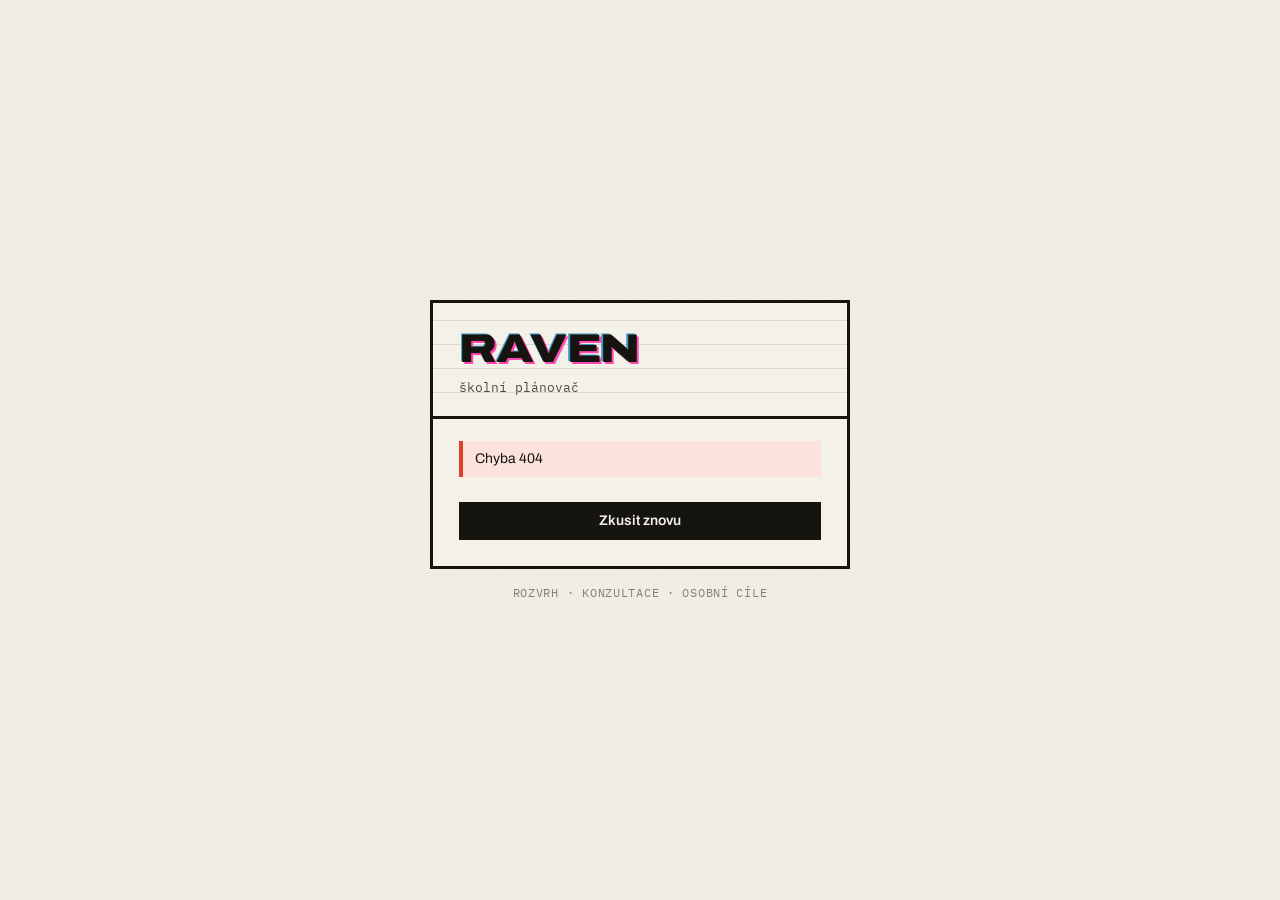
==== web/index.html @ 2ef6258e "Raven: školní plánovač (online i místní režim) Rozvrh s paralelními hodinami, výjezdové dny, volné d" ====
<!doctype html>
<html lang="cs">
<head>
<meta charset="utf-8">
<meta name="viewport" content="width=device-width, initial-scale=1">
<title>Raven</title>
<link rel="icon" href="data:image/svg+xml,%3Csvg xmlns='http://www.w3.org/2000/svg' viewBox='0 0 32 32'%3E%3Crect width='32' height='32' fill='%23F4F1E8'/%3E%3Crect x='4' y='6' width='11' height='20' fill='%23FF48B0'/%3E%3Crect x='17' y='6' width='11' height='9' fill='%23FFE800'/%3E%3Crect x='17' y='17' width='11' height='9' fill='%230078BF'/%3E%3Crect x='4' y='6' width='24' height='20' fill='none' stroke='%2316140F' stroke-width='2'/%3E%3C/svg%3E">
<link rel="stylesheet" href="fonts.css">
<link rel="stylesheet" href="styles.css">
</head>
<body>
<div id="app"><div class="loading">Načítám…</div></div>
<noscript>Raven potřebuje zapnutý JavaScript.</noscript>
<script type="module" src="js/app.js"></script>
</body>
</html>
---- web/fonts.css ----
@font-face{font-family:'Archivo';font-style:normal;font-display:swap;font-weight:100 900;font-stretch:62% 125%;src:url(fonts/archivo-latin-wdth-normal.woff2) format('woff2-variations');unicode-range:U+0000-00FF,U+0131,U+0152-0153,U+02BB-02BC,U+02C6,U+02DA,U+02DC,U+0304,U+0308,U+0329,U+2000-206F,U+20AC,U+2122,U+2191,U+2193,U+2212,U+2215,U+FEFF,U+FFFD}
@font-face{font-family:'Archivo';font-style:normal;font-display:swap;font-weight:100 900;font-stretch:62% 125%;src:url(fonts/archivo-latin-ext-wdth-normal.woff2) format('woff2-variations');unicode-range:U+0100-02BA,U+02BD-02C5,U+02C7-02CC,U+02CE-02D7,U+02DD-02FF,U+0304,U+0308,U+0329,U+1D00-1DBF,U+1E00-1E9F,U+1EF2-1EFF,U+2020,U+20A0-20AB,U+20AD-20C0,U+2113,U+2C60-2C7F,U+A720-A7FF}
@font-face{font-family:'Plex Mono';font-style:normal;font-display:swap;font-weight:400;src:url(fonts/ibm-plex-mono-latin-400-normal.woff2) format('woff2');unicode-range:U+0000-00FF,U+0131,U+0152-0153,U+02BB-02BC,U+02C6,U+02DA,U+02DC,U+0304,U+0308,U+0329,U+2000-206F,U+20AC,U+2122,U+2191,U+2193,U+2212,U+2215,U+FEFF,U+FFFD}
@font-face{font-family:'Plex Mono';font-style:normal;font-display:swap;font-weight:400;src:url(fonts/ibm-plex-mono-latin-ext-400-normal.woff2) format('woff2');unicode-range:U+0100-02BA,U+02BD-02C5,U+02C7-02CC,U+02CE-02D7,U+02DD-02FF,U+0304,U+0308,U+0329,U+1D00-1DBF,U+1E00-1E9F,U+1EF2-1EFF,U+2020,U+20A0-20AB,U+20AD-20C0,U+2113,U+2C60-2C7F,U+A720-A7FF}
@font-face{font-family:'Plex Mono';font-style:normal;font-display:swap;font-weight:600;src:url(fonts/ibm-plex-mono-latin-600-normal.woff2) format('woff2');unicode-range:U+0000-00FF,U+0131,U+0152-0153,U+02BB-02BC,U+02C6,U+02DA,U+02DC,U+0304,U+0308,U+0329,U+2000-206F,U+20AC,U+2122,U+2191,U+2193,U+2212,U+2215,U+FEFF,U+FFFD}
@font-face{font-family:'Plex Mono';font-style:normal;font-display:swap;font-weight:600;src:url(fonts/ibm-plex-mono-latin-ext-600-normal.woff2) format('woff2');unicode-range:U+0100-02BA,U+02BD-02C5,U+02C7-02CC,U+02CE-02D7,U+02DD-02FF,U+0304,U+0308,U+0329,U+1D00-1DBF,U+1E00-1E9F,U+1EF2-1EFF,U+2020,U+20A0-20AB,U+20AD-20C0,U+2113,U+2C60-2C7F,U+A720-A7FF}
---- web/styles.css ----
/* Raven — timetable print aesthetic: warm paper, black ink rules, risograph spot colours. */
:root {
  --paper: #F4F1E8;
  --paper-hi: #FBF9F3;
  --paper-2: #EBE7DB;
  --paper-3: #E0DBCC;
  --ink: #16140F;
  --ink-2: #4F4B42;
  --ink-3: #85806F;
  --rule-soft: #C9C3B1;
  --rule-faint: #DDD8C9;
  --red: #E0402A;
  --blue: #0078BF;
  --yellow: #FFE800;
  --pink: #FF48B0;
  --green: #00A95C;
  --font: 'Archivo', 'Arial Narrow', Arial, sans-serif;
  --mono: 'Plex Mono', ui-monospace, Consolas, monospace;
  color-scheme: light;
}

* { box-sizing: border-box; }
html { -webkit-text-size-adjust: 100%; }
body {
  margin: 0;
  background: var(--paper);
  color: var(--ink);
  font: 400 15px/1.45 var(--font);
  font-stretch: 100%;
  background-image: url("data:image/svg+xml,%3Csvg xmlns='http://www.w3.org/2000/svg' width='160' height='160'%3E%3Cfilter id='n'%3E%3CfeTurbulence type='fractalNoise' baseFrequency='.9' numOctaves='2' stitchTiles='stitch'/%3E%3CfeColorMatrix values='0 0 0 0 .09 0 0 0 0 .08 0 0 0 0 .06 0 0 0 .05 0'/%3E%3C/filter%3E%3Crect width='160' height='160' filter='url(%23n)'/%3E%3C/svg%3E");
}
a { color: inherit; text-decoration-thickness: 1.5px; text-underline-offset: 3px; }
a:hover { color: var(--blue); }
h1, h2, h3, h4 { margin: 0; font-weight: 700; }
p { margin: 0 0 .8em; }
code { font: 13px var(--mono); background: var(--paper-2); padding: 1px 5px; }
button { font: inherit; color: inherit; }
:focus-visible { outline: 3px solid var(--blue); outline-offset: 2px; }
::selection { background: var(--yellow); color: var(--ink); }

.mono { font-family: var(--mono); font-size: .92em; }
.muted { color: var(--ink-3); }
.small { font-size: 13px; }
.nowrap { white-space: nowrap; }
.right { text-align: right; }
.pad { padding: 10px 0; }
.pre { white-space: pre-wrap; }
.spacer { flex: 1; }
.overdue { color: var(--red); font-weight: 600; }
.bad { color: var(--red); }
.loading, .loading-inline { font: 13px var(--mono); color: var(--ink-3); padding: 40px 16px; text-align: center; }
.loading-inline { padding: 20px 0; text-align: left; }

/* ---------- wordmark (riso misregistration) ---------- */
.wordmark { display: inline-block; font-weight: 850; font-stretch: 125%; font-size: 40px; letter-spacing: -.02em; line-height: .9; text-transform: uppercase; position: relative; }
.wordmark span { position: relative; color: var(--ink); text-shadow: 2px 2px 0 var(--pink), -1.5px -1px 0 rgba(0, 120, 191, .75); }
.wordmark-s { font-size: 21px; }
.wordmark-s span { text-shadow: 1.5px 1.5px 0 var(--pink), -1px -.5px 0 rgba(0, 120, 191, .75); }

/* ---------- buttons ---------- */
.btn {
  display: inline-flex; align-items: center; justify-content: center; gap: 6px;
  font: 600 14px/1 var(--font); padding: 9px 14px; min-height: 38px;
  border: 2px solid var(--ink); background: transparent; color: var(--ink);
  border-radius: 0; cursor: pointer; text-decoration: none; white-space: nowrap;
}
.btn:hover { background: var(--ink); color: var(--paper); }
.btn:disabled { opacity: .45; cursor: default; }
.btn:disabled:hover { background: transparent; color: var(--ink); }
.btn-primary { background: var(--ink); color: var(--paper); }
.btn-primary:hover { background: var(--red); border-color: var(--red); color: #fff; }
.btn-primary:disabled:hover { background: var(--ink); color: var(--paper); border-color: var(--ink); }
.btn-danger { border-color: var(--red); color: var(--red); }
.btn-danger:hover { background: var(--red); color: #fff; }
.btn-ghost { border-color: transparent; }
.btn-ghost:hover { background: var(--paper-2); color: var(--ink); }
.btn-on { background: var(--yellow); }
.btn-sq { width: 38px; padding: 0; font-size: 18px; }
.btn-s { min-height: 30px; padding: 5px 9px; font-size: 13px; }
.btn-block { width: 100%; }

/* ---------- inputs ---------- */
input, select, textarea {
  font: 400 15px/1.3 var(--font); color: var(--ink);
  background: var(--paper-hi); border: 1.5px solid var(--ink); border-radius: 0;
  padding: 8px 10px; min-height: 38px; width: 100%;
}
textarea { resize: vertical; line-height: 1.45; }
input[type=checkbox], input[type=radio] { width: 18px; height: 18px; min-height: 0; accent-color: var(--ink); margin: 0; flex: none; }
input[type=date], input[type=time], .time-input { font-family: var(--mono); font-size: 14px; }
input:disabled, select:disabled { background: var(--paper-2); color: var(--ink-2); border-color: var(--rule-soft); }
input::placeholder, textarea::placeholder { color: var(--ink-3); }
select { appearance: none; padding-right: 30px; cursor: pointer;
  background-image: linear-gradient(45deg, transparent 50%, var(--ink) 50%), linear-gradient(135deg, var(--ink) 50%, transparent 50%);
  background-position: calc(100% - 15px) 52%, calc(100% - 10px) 52%; background-size: 5px 5px; background-repeat: no-repeat; }
input[type=file] { border-style: dashed; background: transparent; padding: 10px; }

.field { display: flex; flex-direction: column; gap: 5px; min-width: 0; }
.field-label { font: 600 11px/1.2 var(--mono); text-transform: uppercase; letter-spacing: .07em; color: var(--ink-2); }
.field-label em { font-style: normal; text-transform: none; letter-spacing: 0; color: var(--ink-3); font-weight: 400; margin-left: 4px; }
.field-hint { font-size: 12.5px; color: var(--ink-3); }
.field-end { justify-content: flex-end; }
.form-grid { display: grid; grid-template-columns: repeat(2, minmax(0, 1fr)); gap: 14px 16px; }
.form-grid-4 { grid-template-columns: repeat(4, minmax(0, 1fr)); }
.field-wide, .form-grid > .form-actions, .form-grid > .error-line, .form-grid > .conflicts { grid-column: 1 / -1; }
.form-actions { display: flex; gap: 8px; justify-content: flex-end; align-items: center; flex-wrap: wrap; margin-top: 4px; }
.check, .radio { display: flex; align-items: center; gap: 9px; cursor: pointer; font-size: 14.5px; padding: 3px 0; }
.radio-block { align-items: flex-start; padding: 8px 10px; border: 1.5px solid var(--rule-soft); margin-top: 4px; }
.radio-block input { margin-top: 2px; }
.radio-block:has(input:checked) { border-color: var(--ink); background: var(--paper-hi); }
.error-line { border-left: 4px solid var(--red); background: #FBE3DC; padding: 8px 12px; font-size: 14px; }
.warn-line { border-left: 4px solid var(--yellow); background: #FFF8B8; padding: 8px 12px; font-size: 14px; margin-bottom: 14px; }
.quick { display: flex; gap: 6px; flex-wrap: wrap; margin-top: 2px; }
.quick button { font: 12px var(--mono); background: var(--paper-2); border: 1px solid var(--rule-soft); padding: 3px 7px; cursor: pointer; }
.quick button:hover { border-color: var(--ink); }

.chips { display: flex; flex-wrap: wrap; gap: 6px; }
.chip { display: inline-flex; align-items: center; gap: 6px; font: 500 13.5px/1 var(--font); padding: 7px 10px; border: 1.5px solid var(--rule-soft); background: var(--paper-hi); cursor: pointer; }
.chip:hover { border-color: var(--ink); }
.chip.on { background: var(--ink); color: var(--paper); border-color: var(--ink); }
.swatch { display: inline-block; width: 11px; height: 11px; border: 1.5px solid var(--ink); vertical-align: -1px; flex: none; }
.ink-picker { display: flex; flex-wrap: wrap; gap: 6px; }
.ink-chip { width: 32px; height: 32px; border: 1.5px solid var(--ink); cursor: pointer; padding: 0; }
.ink-chip.on { outline: 3px solid var(--ink); outline-offset: 2px; }
.seg { display: inline-flex; border: 2px solid var(--ink); margin-bottom: 16px; }
.seg-b { padding: 8px 16px; background: transparent; border: 0; border-right: 2px solid var(--ink); cursor: pointer; font-weight: 600; }
.seg-b:last-child { border-right: 0; }
.seg-b.on { background: var(--ink); color: var(--paper); }

/* ---------- auth ---------- */
.auth { min-height: 100vh; display: flex; flex-direction: column; align-items: center; justify-content: center; padding: 24px 16px; }
.auth-card { width: 100%; max-width: 420px; border: 3px solid var(--ink); background: var(--paper); }
.auth-top { padding: 28px 26px 20px; border-bottom: 3px solid var(--ink);
  background: repeating-linear-gradient(0deg, transparent 0 23px, var(--rule-faint) 23px 24px); }
.auth-school { font: 13px var(--mono); margin-top: 10px; color: var(--ink-2); }
.auth-form { padding: 22px 26px 26px; display: flex; flex-direction: column; gap: 14px; }
.auth-lead { font-size: 14.5px; margin: 0; }
.auth-note { font-size: 12.5px; color: var(--ink-3); margin: 0; }
.auth-foot { font: 12px var(--mono); color: var(--ink-3); margin-top: 16px; letter-spacing: .06em; text-transform: uppercase; }

/* ---------- shell ---------- */
.top { position: sticky; top: 0; z-index: 30; display: flex; align-items: stretch; gap: 20px; padding: 0 20px; background: var(--paper); border-bottom: 3px solid var(--ink); }
.brand { display: flex; flex-direction: column; justify-content: center; padding: 10px 0; text-decoration: none; flex: none; }
.brand:hover { color: inherit; }
.brand-school { font: 11px var(--mono); color: var(--ink-3); margin-top: 3px; max-width: 220px; white-space: nowrap; overflow: hidden; text-overflow: ellipsis; }
.nav { display: flex; align-items: stretch; flex: 1; overflow-x: auto; scrollbar-width: none; }
.nav::-webkit-scrollbar { display: none; }
.nav-link { display: flex; align-items: center; padding: 0 14px; font-weight: 600; font-size: 15px; text-decoration: none; white-space: nowrap; border-left: 1.5px solid transparent; }
.nav-link:hover { color: var(--ink); background: var(--paper-2); }
.nav-link.on { background: var(--ink); color: var(--paper); }
.me { position: relative; display: flex; align-items: center; flex: none; }
.me-btn { display: flex; align-items: center; gap: 9px; background: none; border: 0; cursor: pointer; padding: 6px 0; }
.me-short { font: 600 12px var(--mono); border: 2px solid var(--ink); padding: 5px 6px; background: var(--yellow); }
.me-name { font-size: 14px; font-weight: 600; }
.me-menu { position: absolute; right: 0; top: 100%; margin-top: 3px; background: var(--paper); border: 2px solid var(--ink); min-width: 190px; z-index: 40; }
.me-menu button { display: block; width: 100%; text-align: left; background: none; border: 0; border-top: 1px solid var(--rule-soft); padding: 10px 14px; cursor: pointer; }
.me-menu button:hover { background: var(--paper-2); }
.me-role { font: 11px var(--mono); text-transform: uppercase; letter-spacing: .07em; padding: 9px 14px; color: var(--ink-3); }
.main { padding: 26px 20px 60px; max-width: 1480px; margin: 0 auto; }

/* ---------- page furniture ---------- */
.page-head { display: flex; align-items: flex-end; justify-content: space-between; gap: 16px; flex-wrap: wrap; padding-bottom: 14px; border-bottom: 2px solid var(--ink); margin-bottom: 20px; }
.page-title { font-weight: 850; font-stretch: 118%; font-size: clamp(30px, 4.4vw, 50px); line-height: .95; letter-spacing: -.02em; }
.page-sub, .kicker, .week-no { font: 13px var(--mono); color: var(--ink-2); margin-top: 6px; }
.kicker, .week-no { margin: 0 0 6px; text-transform: uppercase; letter-spacing: .06em; }
.week-no { display: inline-block; background: var(--yellow); color: var(--ink); padding: 2px 6px; border: 1.5px solid var(--ink); }
.page-actions { display: flex; gap: 8px; flex-wrap: wrap; }
.section { margin-bottom: 30px; }
.section-head { display: flex; align-items: baseline; justify-content: space-between; gap: 12px; flex-wrap: wrap; border-bottom: 1.5px solid var(--ink); padding-bottom: 6px; margin-bottom: 12px; }
.section-head h2 { font: 600 12.5px/1.3 var(--mono); text-transform: uppercase; letter-spacing: .08em; display: flex; align-items: center; gap: 8px; }
.section-aside { font-size: 13px; color: var(--ink-3); }
.section-aside a { font: 12.5px var(--mono); color: var(--ink); }
.section-warn .section-head { border-bottom-color: var(--red); }
.section-warn .section-head h2 { color: var(--red); }
.count { font-weight: 400; background: var(--paper-2); padding: 1px 6px; color: var(--ink-2); letter-spacing: 0; }
.subhead { font: 600 12px var(--mono); text-transform: uppercase; letter-spacing: .08em; margin: 22px 0 10px; color: var(--ink-2); }
.empty { border: 1.5px dashed var(--rule-soft); padding: 18px; color: var(--ink-3); font-size: 14px; }
.toolbar { display: flex; gap: 12px; align-items: flex-end; flex-wrap: wrap; margin-bottom: 18px; }
.toolbar-spacer { flex: 1; }
.filter { display: flex; flex-direction: column; gap: 4px; min-width: 170px; }
.filter-grow { flex: 1; min-width: 200px; }
.banner { border: 2px solid var(--ink); background: var(--yellow); padding: 10px 14px; margin-bottom: 20px; }
.callout { border-left: 4px solid var(--red); background: var(--paper-hi); padding: 9px 12px; font-size: 14px; margin-bottom: 12px; }
.callout a { margin-left: 6px; font-weight: 600; }
.prose { max-width: 680px; }
.tabs { display: flex; gap: 0; border-bottom: 2px solid var(--ink); margin-bottom: 22px; overflow-x: auto; }
.tab { padding: 9px 15px; font-weight: 600; text-decoration: none; white-space: nowrap; border: 2px solid transparent; border-bottom: 0; margin-bottom: -2px; }
.tab.on { border-color: var(--ink); background: var(--paper-hi); }
.tab:hover { color: var(--ink); background: var(--paper-2); }

/* ---------- tables ---------- */
.table-wrap { overflow-x: auto; }
.ledger { width: 100%; border-collapse: collapse; font-size: 14.5px; }
.ledger th { font: 600 11px var(--mono); text-transform: uppercase; letter-spacing: .07em; color: var(--ink-2); text-align: left; padding: 8px 10px; border-bottom: 2px solid var(--ink); white-space: nowrap; }
.ledger td { padding: 9px 10px; border-bottom: 1px solid var(--rule-soft); vertical-align: top; }
.ledger-click tbody tr { cursor: pointer; }
.ledger tbody tr:hover { background: var(--paper-2); }
.ledger tr.inactive td { color: var(--ink-3); }
.muted-table td { color: var(--ink-3); }

.stamp { display: inline-block; font: 600 10.5px/1 var(--mono); text-transform: uppercase; letter-spacing: .08em; padding: 4px 6px; border: 1.5px solid var(--ink); white-space: nowrap; }
.stamp-planned { background: var(--paper-hi); }
.stamp-done { background: var(--ink); color: var(--paper); }
.stamp-cancelled { color: var(--ink-3); border-color: var(--ink-3); text-decoration: line-through; }
.stamp-g-active { background: var(--yellow); }
.stamp-g-achieved { background: var(--green); color: #fff; border-color: var(--green); }
.stamp-g-partial { background: #FFB511; }
.stamp-g-not_achieved { color: var(--red); border-color: var(--red); }
.stamp-g-cancelled { color: var(--ink-3); border-color: var(--ink-3); text-decoration: line-through; }
.badge { font: 600 10px var(--mono); text-transform: uppercase; letter-spacing: .06em; padding: 2px 5px; vertical-align: 1px; }
.badge-conf { background: var(--red); color: #fff; }
.role { font: 600 11px var(--mono); text-transform: uppercase; letter-spacing: .06em; padding: 3px 7px; border: 1.5px solid var(--ink); white-space: nowrap; }
.role-coordinator { background: #5EC8E5; }
.role-admin { background: var(--ink); color: var(--paper); }
.role-legend { display: grid; grid-template-columns: repeat(3, 1fr); gap: 14px; margin-bottom: 20px; }
.role-legend p { font-size: 13px; color: var(--ink-2); margin: 8px 0 0; }
.act { font: 11px var(--mono); text-transform: uppercase; letter-spacing: .06em; }
.act-delete { color: var(--red); font-weight: 600; }
.act-restore { color: var(--green); font-weight: 600; }

/* ---------- dialogs ---------- */
.overlay { position: fixed; inset: 0; background: rgba(22, 20, 15, .52); z-index: 100; display: flex; align-items: flex-start; justify-content: center; padding: 6vh 16px 24px; overflow-y: auto; }
.dialog { width: 100%; max-width: 520px; background: var(--paper); border: 3px solid var(--ink); }
.dialog-wide { max-width: 760px; }
.dialog-head { display: flex; justify-content: space-between; align-items: flex-start; gap: 12px; padding: 14px 18px 12px; background: var(--ink); color: var(--paper); }
.dialog-head h2 { font-weight: 800; font-stretch: 112%; font-size: 23px; line-height: 1.1; }
.dialog-kicker { font: 12px var(--mono); color: #CFC9B6; margin-bottom: 4px; text-transform: lowercase; }
.dialog-x { background: none; border: 0; color: var(--paper); font-size: 28px; line-height: 1; cursor: pointer; padding: 0 2px; }
.dialog-x:hover { color: var(--yellow); }
.dialog-body { padding: 18px; }
.confirm-text { font-size: 15px; }
.detail { display: grid; grid-template-columns: 120px 1fr; gap: 8px 14px; margin: 0 0 14px; }
.detail dt { font: 600 11px/1.9 var(--mono); text-transform: uppercase; letter-spacing: .07em; color: var(--ink-2); }
.detail dd { margin: 0; }
.detail-ink { height: 10px; border: 1.5px solid var(--ink); margin-bottom: 14px; }
.conflicts { border: 2px solid var(--red); background: #FBE3DC; padding: 12px 14px; font-size: 14px; }
.conflicts ul { margin: 8px 0; padding-left: 18px; }
.repeat { flex-direction: row; align-items: center; flex-wrap: wrap; gap: 10px 16px; padding: 10px 12px; background: var(--paper-2); }
.repeat-until { display: flex; align-items: center; gap: 8px; flex-wrap: wrap; }
.repeat-until input { width: auto; }
.repeat-until em { font-size: 12.5px; color: var(--ink-3); }

.toasts { position: fixed; bottom: 18px; left: 50%; transform: translateX(-50%); z-index: 200; display: flex; flex-direction: column; gap: 8px; align-items: center; pointer-events: none; width: calc(100% - 32px); max-width: 520px; }
.toast { background: var(--ink); color: var(--paper); padding: 10px 16px; font-size: 14px; border-left: 6px solid var(--green); animation: rise .18s ease-out; }
.toast-err { border-left-color: var(--red); }
@keyframes rise { from { transform: translateY(8px); opacity: 0; } }

/* ---------- schedule ---------- */
.sched-head { align-items: flex-end; }
.sched-nav { display: flex; gap: 6px; align-items: center; flex-wrap: wrap; }
.date-jump { width: 150px; }
.grid {
  --time-w: 54px;
  display: grid; grid-template-columns: var(--time-w) repeat(5, minmax(0, 1fr));
  border: 2px solid var(--ink); background: var(--paper-hi); position: relative;
}
.grid.is-loading { opacity: .6; }
.grid-corner { border-bottom: 2px solid var(--ink); border-right: 1.5px solid var(--ink); background: var(--paper); position: sticky; top: var(--top-h, 59px); z-index: 6; }
.day-head { border-bottom: 2px solid var(--ink); border-right: 1.5px solid var(--ink); padding: 8px 10px; background: var(--paper); position: sticky; top: var(--top-h, 59px); z-index: 6; display: flex; flex-direction: column; gap: 5px; min-height: 64px; }
.day-head:last-of-type { border-right: 0; }
.day-head.is-today { background: var(--yellow); }
.day-name { display: flex; align-items: baseline; justify-content: space-between; gap: 6px; }
.day-name span { font-weight: 800; font-stretch: 112%; font-size: 17px; text-transform: capitalize; }
.day-name b { font: 600 13px var(--mono); }
.day-tags { display: flex; gap: 4px; flex-wrap: wrap; }
.tag { font: 600 10px/1 var(--mono); text-transform: uppercase; letter-spacing: .07em; padding: 4px 6px; border: 1.5px solid var(--ink); white-space: nowrap; }
.tag-trip { background: var(--ink); color: var(--paper); }
.tag-hol { background: var(--paper); white-space: normal; }
.day-note { text-align: left; font-size: 12.5px; background: #FFF8B8; border: 1px solid #D8CC4A; padding: 3px 6px; cursor: pointer; }
.day-note:disabled { cursor: default; color: var(--ink); }
.day-note.static { display: block; margin: 6px 0; }
.day-note-add { text-align: left; font: 11px var(--mono); color: var(--ink-3); background: none; border: 0; padding: 0; cursor: pointer; opacity: 0; transition: opacity .12s; }
.day-head:hover .day-note-add, .day-note-add:focus { opacity: 1; }
.times { position: relative; border-right: 1.5px solid var(--ink); background: var(--paper); }
.tm { position: absolute; right: 7px; transform: translateY(-50%); font: 10.5px var(--mono); color: var(--ink-3); }
.tm-h { color: var(--ink); font-weight: 600; font-size: 11.5px; }
.tm:first-child { transform: none; }
.day { position: relative; border-right: 1.5px solid var(--ink); cursor: copy; }
.day:last-child { border-right: 0; }
.day.is-trip { background: repeating-linear-gradient(90deg, transparent 0 7px, rgba(22, 20, 15, .025) 7px 8px); }
.day.is-hol { cursor: not-allowed; background: repeating-linear-gradient(-45deg, var(--paper-2) 0 8px, var(--paper-hi) 8px 16px); }
.line { position: absolute; left: 0; right: 0; border-top: 1px dashed var(--rule-faint); pointer-events: none; }
.line-h { border-top: 1px solid var(--rule-soft); }
.band { position: absolute; left: 0; right: 0; pointer-events: none; display: flex; align-items: center; padding-left: 6px; }
.band span { font: 600 9.5px var(--mono); text-transform: uppercase; letter-spacing: .1em; color: var(--ink-3); }
.band-circle { background: repeating-linear-gradient(-45deg, rgba(0, 120, 191, .09) 0 4px, transparent 4px 9px); border-top: 1px solid rgba(0, 120, 191, .35); border-bottom: 1px solid rgba(0, 120, 191, .35); }
.band-lunch { background: repeating-linear-gradient(-45deg, rgba(255, 108, 47, .1) 0 4px, transparent 4px 9px); border-top: 1px solid rgba(255, 108, 47, .4); border-bottom: 1px solid rgba(255, 108, 47, .4); }
.hol-label { position: absolute; inset: 0; display: flex; align-items: center; justify-content: center; pointer-events: none; }
.hol-label span { writing-mode: vertical-rl; transform: rotate(180deg); font-weight: 850; font-stretch: 120%; font-size: 22px; text-transform: uppercase; letter-spacing: .02em; color: var(--ink-3); background: var(--paper-hi); padding: 12px 4px; border: 1.5px solid var(--ink-3); }
.now { position: absolute; left: -1px; right: 0; border-top: 2px solid var(--red); z-index: 4; pointer-events: none; }
.now span { position: absolute; left: 0; top: -9px; font: 600 10px var(--mono); background: var(--red); color: #fff; padding: 1px 4px; }

.ev {
  position: absolute; z-index: 2; display: flex; flex-direction: column; gap: 1px; overflow: hidden; text-align: left;
  padding: 4px 6px; border: 1.5px solid var(--ink); border-radius: 0; cursor: pointer;
  background: var(--ev, #B8B2A3); color: var(--ev-text, var(--ink)); font-size: 12.5px; line-height: 1.2;
}
.ev-lesson { background: var(--ev, #B8B2A3); }
.ev:hover { z-index: 3; outline: 2px solid var(--ink); outline-offset: 1px; }
.ev.is-mine { box-shadow: inset 0 0 0 2px var(--paper-hi); }
.ev-time { font: 500 10.5px var(--mono); opacity: .85; white-space: nowrap; }
.ev-title { font-weight: 750; font-size: 13.5px; font-stretch: 105%; overflow: hidden; text-overflow: ellipsis; }
.ev-topic { font-size: 12px; overflow: hidden; text-overflow: ellipsis; white-space: nowrap; }
.ev-meta { font: 10.5px var(--mono); opacity: .9; overflow: hidden; text-overflow: ellipsis; white-space: nowrap; margin-top: auto; }
.ev-groups { font-size: 11px; display: flex; align-items: center; gap: 3px; flex-wrap: wrap; }
.ev-g { width: 8px; height: 8px; border: 1px solid currentColor; display: inline-block; }
.ev.is-compact { flex-direction: row; align-items: center; gap: 6px; padding: 2px 6px; }
.ev.is-compact .ev-title { font-size: 12px; white-space: nowrap; }
.ev-trip { background: repeating-linear-gradient(-45deg, var(--paper-hi) 0 6px, #E9E4D6 6px 12px); color: var(--ink); border-width: 2px; }
.ev-trip .ev-title { background: var(--ink); color: var(--paper); margin: 2px -6px 2px; padding: 3px 6px; white-space: normal; }
.ev-kind { font: 600 9.5px var(--mono); font-style: normal; text-transform: uppercase; letter-spacing: .08em; background: var(--yellow); color: var(--ink); padding: 1px 4px; margin-right: 5px; vertical-align: 1px; }
.ev-other { background: var(--paper-hi); color: var(--ink); border-style: dashed; border-width: 2px; }
.ev.is-mine.ev-trip, .ev.is-mine.ev-other { box-shadow: inset 4px 0 0 var(--red); }
.grid-hint { font: 12px var(--mono); color: var(--ink-3); margin-top: 10px; }
.mday-tabs { display: none; }

/* ---------- consultations / goals ---------- */
.split { display: grid; grid-template-columns: 290px minmax(0, 1fr); gap: 26px; align-items: start; }
.split-list { border: 2px solid var(--ink); background: var(--paper-hi); position: sticky; top: calc(var(--top-h, 59px) + 16px); max-height: calc(100vh - 100px); display: flex; flex-direction: column; }
.list-tools { padding: 10px; display: flex; flex-direction: column; gap: 8px; border-bottom: 2px solid var(--ink); background: var(--paper); }
.plist { list-style: none; margin: 0; padding: 0; overflow-y: auto; }
.pitem { display: flex; align-items: center; gap: 8px; padding: 8px 10px; border-bottom: 1px solid var(--rule-faint); text-decoration: none; font-size: 14.5px; }
.pitem:hover { background: var(--paper-2); color: var(--ink); }
.pitem.on { background: var(--ink); color: var(--paper); }
.pitem.on .swatch { border-color: var(--paper); }
.pname { flex: 1; min-width: 0; overflow: hidden; text-overflow: ellipsis; white-space: nowrap; }
.pgrade { font: 12px var(--mono); color: var(--ink-3); }
.pitem.on .pgrade { color: #CFC9B6; }
.pcount { font: 600 11px var(--mono); min-width: 20px; text-align: center; }
.pcount:not(:empty) { background: var(--yellow); color: var(--ink); border: 1.5px solid var(--ink); padding: 1px 4px; }
.pcount.due { background: var(--red); color: #fff; border-color: var(--red); }
.student-head { display: flex; justify-content: space-between; align-items: flex-end; gap: 14px; flex-wrap: wrap; border-bottom: 2px solid var(--ink); padding-bottom: 12px; margin-bottom: 16px; }
.student-name { font-weight: 850; font-stretch: 115%; font-size: clamp(26px, 3.4vw, 38px); line-height: 1; letter-spacing: -.015em; }
.student-note { background: var(--paper-2); padding: 8px 12px; font-size: 14px; }
.goal { border: 2px solid var(--ink); background: var(--paper-hi); margin-bottom: 14px; }
.goal-achieved, .goal-cancelled, .goal-not_achieved, .goal-partial { border-color: var(--rule-soft); }
.goal-head { display: flex; justify-content: space-between; align-items: flex-start; gap: 12px; padding: 12px 14px; cursor: pointer; }
.goal-head h3 { font-size: 18px; font-weight: 750; line-height: 1.25; }
.goal-meta { display: flex; flex-wrap: wrap; gap: 4px 14px; font: 12px var(--mono); color: var(--ink-2); margin-top: 4px; }
.goal-body { padding: 0 14px 14px; border-top: 1px solid var(--rule-faint); }
.goal-desc { margin: 12px 0; font-size: 14.5px; }
.notes { list-style: none; margin: 10px 0; padding: 0; border-left: 3px solid var(--ink); }
.notes li { display: grid; grid-template-columns: auto auto 1fr auto; gap: 10px; align-items: baseline; padding: 5px 0 5px 12px; font-size: 14px; border-bottom: 1px dashed var(--rule-faint); }
.note-date { font-size: 12px; color: var(--ink-2); white-space: nowrap; }
.note-who { font: 600 11px var(--mono); background: var(--paper-2); padding: 1px 4px; }
.note-x { background: none; border: 0; color: var(--ink-3); cursor: pointer; font-size: 17px; line-height: 1; opacity: 0; }
.notes li:hover .note-x { opacity: 1; }
.note-add { display: grid; grid-template-columns: 150px 1fr auto; gap: 8px; margin-top: 10px; }
.goal-actions { display: flex; justify-content: flex-end; margin-top: 8px; }

/* ---------- people ---------- */
.groups { display: grid; grid-template-columns: repeat(auto-fill, minmax(230px, 1fr)); gap: 16px; }
.group-card { border: 2px solid var(--ink); background: var(--paper-hi); display: flex; flex-direction: column; }
.group-card header { display: flex; justify-content: space-between; align-items: baseline; padding: 10px 12px; border-bottom: 2px solid var(--ink); }
.group-card h3 { font-weight: 850; font-stretch: 118%; font-size: 21px; text-transform: uppercase; letter-spacing: -.01em; }
.group-n { font: 600 20px var(--mono); }
.group-tutor { padding: 8px 12px 0; font-size: 13.5px; }
.group-grades { display: flex; gap: 10px; padding: 4px 12px 8px; font: 12px var(--mono); color: var(--ink-2); border-bottom: 1px solid var(--rule-faint); }
.group-list { list-style: none; margin: 0; padding: 6px 12px; flex: 1; font-size: 14px; columns: 1; }
.group-list li { display: flex; justify-content: space-between; padding: 2px 0; }
.group-list a { text-decoration: none; }
.group-list a:hover { text-decoration: underline; }
.member-grid { display: grid; grid-template-columns: repeat(auto-fill, minmax(210px, 1fr)); gap: 4px; max-height: 300px; overflow-y: auto; margin-top: 6px; border: 1.5px solid var(--rule-soft); padding: 6px; background: var(--paper-hi); }
.member { display: flex; align-items: center; gap: 8px; padding: 4px 6px; cursor: pointer; font-size: 14px; }
.member.on { background: var(--paper-2); }
.member em { margin-left: auto; font-style: normal; }
.bulk-preview ul { list-style: none; padding: 8px; margin: 6px 0 0; max-height: 180px; overflow-y: auto; columns: 2; font-size: 13.5px; background: var(--paper-hi); border: 1.5px solid var(--rule-soft); }
.bulk-preview li.bad { color: var(--red); }
.excel-steps { display: grid; gap: 14px; margin-bottom: 16px; }
.excel-step { display: grid; grid-template-columns: 40px 1fr; gap: 12px; align-items: start; }
.excel-step p { margin: 4px 0 8px; font-size: 14px; }
.step-no { font-weight: 850; font-stretch: 120%; font-size: 26px; line-height: 1; border: 2px solid var(--ink); text-align: center; padding: 4px 0; background: var(--yellow); }
.import-preview { border-top: 2px solid var(--ink); padding-top: 12px; margin-bottom: 12px; }
.import-sum { display: flex; gap: 18px; flex-wrap: wrap; font-size: 14px; margin-bottom: 8px; }
.import-preview h4 { font: 600 11.5px var(--mono); text-transform: uppercase; letter-spacing: .07em; margin: 12px 0 6px; }
.import-list { list-style: none; margin: 0; padding: 0; max-height: 200px; overflow-y: auto; font-size: 13.5px; }
.import-list li { padding: 3px 0; border-bottom: 1px dashed var(--rule-faint); }
.import-list.bad li { color: var(--red); }

/* ---------- admin ---------- */
.len-chips { display: flex; flex-wrap: wrap; gap: 8px; align-items: center; }
.len-chip { display: inline-flex; align-items: center; gap: 4px; border: 2px solid var(--ink); padding: 6px 4px 6px 10px; background: var(--paper-hi); font-size: 14px; }
.len-chip b { font: 600 17px var(--mono); }
.len-chip button { background: none; border: 0; cursor: pointer; font-size: 17px; padding: 0 6px; color: var(--ink-3); }
.len-chip button:hover { color: var(--red); }
.len-add { display: inline-flex; gap: 6px; }
.len-add input { width: 90px; }
.two-col { display: grid; grid-template-columns: 1fr 1fr; gap: 30px; align-items: start; }
.subject-list, .room-list { list-style: none; margin: 0; padding: 0; }
.subject-row { display: flex; align-items: center; gap: 12px; width: 100%; background: none; border: 0; border-bottom: 1px solid var(--rule-soft); padding: 7px 4px; cursor: pointer; text-align: left; font-size: 15px; }
.subject-row:hover { background: var(--paper-2); }
.subject-ink { min-width: 44px; text-align: center; font: 600 12px var(--mono); padding: 5px 4px; border: 1.5px solid var(--ink); }
.room-list li { display: flex; justify-content: space-between; align-items: center; border-bottom: 1px solid var(--rule-soft); padding: 4px 0 4px 4px; }
.inline-add { display: flex; gap: 8px; margin-bottom: 10px; }

/* ---------- dashboard ---------- */
.dash-head { display: flex; justify-content: space-between; align-items: flex-end; gap: 20px; flex-wrap: wrap; border-bottom: 2px solid var(--ink); padding-bottom: 14px; margin-bottom: 22px; }
.dash-facts > div { display: flex; flex-direction: column; gap: 3px; border-left: 3px solid var(--ink); padding-left: 12px; }
.dash-grid { display: grid; grid-template-columns: 1.25fr 1fr 1fr; gap: 26px; align-items: start; }
.dash-today { grid-row: span 2; }
.agenda { margin-bottom: 18px; }
.agenda-head { display: flex; gap: 10px; align-items: center; flex-wrap: wrap; margin-bottom: 6px; }
.agenda-head b { font-weight: 850; font-stretch: 115%; font-size: 20px; text-transform: uppercase; }
.agenda-head > span:not(.tag) { font: 13px var(--mono); color: var(--ink-2); }
.agenda-list { list-style: none; margin: 0; padding: 0; border-top: 1px solid var(--rule-soft); }
.agenda-item { display: grid; grid-template-columns: 50px 12px 1fr; gap: 10px; padding: 9px 0; border-bottom: 1px solid var(--rule-soft); align-items: stretch; }
.ag-time { font-size: 13px; line-height: 1.3; }
.ag-bar { border: 1.5px solid var(--ink); background: var(--paper-hi); }
.ag-trip .ag-bar { background: repeating-linear-gradient(-45deg, var(--ink) 0 2px, var(--paper-hi) 2px 5px); }
.ag-body { display: flex; flex-direction: column; gap: 2px; font-size: 14.5px; }
.mini-list { list-style: none; margin: 0; padding: 0; }
.mini-list li { display: grid; grid-template-columns: 92px 1fr; gap: 10px; padding: 8px 0; border-bottom: 1px solid var(--rule-soft); font-size: 14.5px; }
.mini-list a { text-decoration: none; }
.group-roster { list-style: none; margin: 0; padding: 0; columns: 2; column-gap: 18px; }
.group-roster li { break-inside: avoid; }
.group-roster a { display: grid; grid-template-columns: 1fr auto 24px; gap: 8px; padding: 5px 0; border-bottom: 1px solid var(--rule-faint); text-decoration: none; font-size: 14px; }
.roster-goals { font: 600 11px var(--mono); text-align: center; }

/* ---------- responsive ---------- */
@media (max-width: 1100px) {
  .dash-grid { grid-template-columns: 1fr 1fr; }
  .dash-today { grid-row: auto; grid-column: 1 / -1; }
}
@media (max-width: 900px) {
  .split { grid-template-columns: 1fr; }
  .split-list { position: static; max-height: 340px; }
  .two-col, .role-legend { grid-template-columns: 1fr; }
  .form-grid-4 { grid-template-columns: repeat(2, minmax(0, 1fr)); }
  .me-name { display: none; }
}
@media (max-width: 760px) {
  .top { padding: 0 12px; gap: 10px; flex-wrap: wrap; }
  .brand { padding: 8px 0 4px; }
  .brand-school { display: none; }
  .nav { order: 3; flex-basis: 100%; margin: 0 -12px; border-top: 1.5px solid var(--ink); }
  .nav-link { padding: 10px 12px; font-size: 14px; }
  .me { margin-left: auto; }
  .main { padding: 18px 16px 50px; }
  .dash-grid { grid-template-columns: 1fr; }
  .form-grid, .form-grid-4 { grid-template-columns: 1fr; }
  .field-half { grid-column: 1 / -1; }
  .filter { min-width: 0; flex: 1 1 140px; }
  .toolbar .btn { flex: 1 1 auto; }
  .toolbar-spacer { display: none; }
  .mday-tabs { display: grid; grid-template-columns: repeat(5, 1fr); border: 2px solid var(--ink); border-bottom: 0; }
  .mday { background: var(--paper); border: 0; border-right: 1.5px solid var(--ink); padding: 7px 0; display: flex; flex-direction: column; align-items: center; cursor: pointer; }
  .mday:last-child { border-right: 0; }
  .mday span { font: 11px var(--mono); }
  .mday.on { background: var(--ink); color: var(--paper); }
  .mday.is-today:not(.on) { background: var(--yellow); }
  .grid { grid-template-columns: var(--time-w) minmax(0, 1fr); --time-w: 46px; }
  .grid > .day-head, .grid > .day { display: none; }
  .grid > .day-head.m-on, .grid > .day.m-on { display: flex; }
  .grid > .day.m-on { display: block; border-right: 0; }
  .page-title { font-size: 30px; }
  .note-add { grid-template-columns: 1fr; }
  .notes li { grid-template-columns: auto 1fr auto; }
  .notes .note-who { display: none; }
  .group-roster { columns: 1; }
  .detail { grid-template-columns: 1fr; gap: 2px; }
  .detail dd { margin-bottom: 8px; }
  .overlay { padding: 0; }
  .dialog { border-left: 0; border-right: 0; min-height: 100vh; }
  .ledger { font-size: 13.5px; }
  .ledger th, .ledger td { padding: 7px 6px; }
}

/* ---------- print (schedule on A4 landscape) ---------- */
@media print {
  @page { size: A4 landscape; margin: 8mm; }
  body { background: #fff; }
  .top, .toolbar, .sched-nav, .grid-hint, .mday-tabs, .day-note-add, .toasts { display: none !important; }
  .main { padding: 0; max-width: none; }
  .grid { grid-template-columns: 40px repeat(5, 1fr) !important; }
  .grid > .day-head, .grid > .day { display: block !important; }
  .grid-corner, .day-head { position: static; }
  .ev { -webkit-print-color-adjust: exact; print-color-adjust: exact; }
  .day.is-hol, .band, .day-head.is-today { -webkit-print-color-adjust: exact; print-color-adjust: exact; }
  .now { display: none; }
}
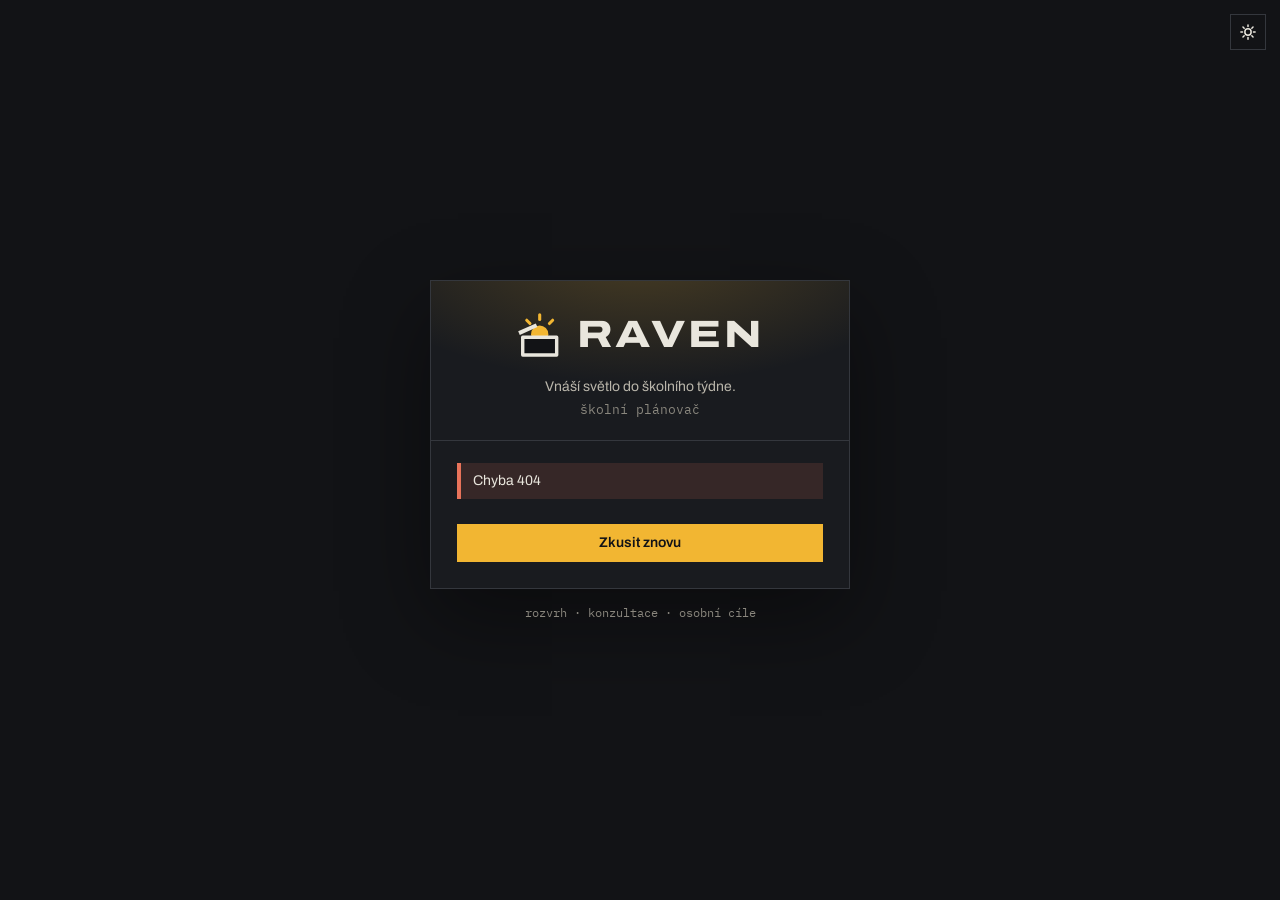
==== commit 39926dbd: "Nová vizuální identita Raven: noc a den, denní zlatá, vlastní značka, stránka O názvu - tmavý noční " ====
--- a/web/index.html
+++ b/web/index.html
@@ -4,7 +4,9 @@
 <meta charset="utf-8">
 <meta name="viewport" content="width=device-width, initial-scale=1">
 <title>Raven</title>
-<link rel="icon" href="data:image/svg+xml,%3Csvg xmlns='http://www.w3.org/2000/svg' viewBox='0 0 32 32'%3E%3Crect width='32' height='32' fill='%23F4F1E8'/%3E%3Crect x='4' y='6' width='11' height='20' fill='%23FF48B0'/%3E%3Crect x='17' y='6' width='11' height='9' fill='%23FFE800'/%3E%3Crect x='17' y='17' width='11' height='9' fill='%230078BF'/%3E%3Crect x='4' y='6' width='24' height='20' fill='none' stroke='%2316140F' stroke-width='2'/%3E%3C/svg%3E">
+<meta name="theme-color" content="#121316">
+<script>try{if(JSON.parse(localStorage.getItem('raven.theme'))==='day'){document.documentElement.setAttribute('data-theme','day');document.querySelector('meta[name=theme-color]').content='#EEEBE3'}}catch(e){}</script>
+<link rel="icon" href="data:image/svg+xml,%3Csvg xmlns='http://www.w3.org/2000/svg' viewBox='0 0 32 32'%3E%3Crect width='32' height='32' rx='6' fill='%23121316'/%3E%3Cg stroke='%23F2B632' stroke-width='2' stroke-linecap='round'%3E%3Cline x1='16' y1='2.5' x2='16' y2='5.5'/%3E%3Cline x1='7.6' y1='6' x2='9.7' y2='8.1'/%3E%3Cline x1='24.4' y1='6' x2='22.3' y2='8.1'/%3E%3C/g%3E%3Ccircle cx='16' cy='15' r='5.6' fill='%23F2B632'/%3E%3Crect x='5' y='17' width='22' height='11.5' fill='%23121316' stroke='%23E9E6DD' stroke-width='2.2' stroke-linejoin='round'/%3E%3Crect x='3' y='12.4' width='12.5' height='2.6' fill='%23E9E6DD' transform='rotate(-24 4.2 15)'/%3E%3C/svg%3E">
 <link rel="stylesheet" href="fonts.css">
 <link rel="stylesheet" href="styles.css">
 </head>
--- a/web/styles.css
+++ b/web/styles.css
@@ -1,21 +1,45 @@
-/* Raven — timetable print aesthetic: warm paper, black ink rules, risograph spot colours. */
+/* Raven — "light out of the box": a dark, quiet space where what matters now is lit in daylight gold.
+   Night (dark) is the default; day (light) via <html data-theme="day">. Token names kept from v1:
+   --paper* = surfaces, --ink* = text, --yellow = daylight gold. */
 :root {
-  --paper: #F4F1E8;
-  --paper-hi: #FBF9F3;
-  --paper-2: #EBE7DB;
-  --paper-3: #E0DBCC;
-  --ink: #16140F;
-  --ink-2: #4F4B42;
-  --ink-3: #85806F;
-  --rule-soft: #C9C3B1;
-  --rule-faint: #DDD8C9;
-  --red: #E0402A;
-  --blue: #0078BF;
-  --yellow: #FFE800;
-  --pink: #FF48B0;
-  --green: #00A95C;
+  --paper: #121316;      /* Raven: blue-black */
+  --paper-hi: #191B1F;
+  --paper-2: #212328;
+  --paper-3: #2A2C31;    /* Soot */
+  --ink: #E9E6DD;        /* Moon */
+  --ink-2: #BAB6AB;
+  --ink-3: #8A877E;
+  --rule-soft: #34373D;
+  --rule-faint: #25282D;
+  --red: #E8735A;
+  --blue: #8DB7E0;
+  --yellow: #F2B632;     /* Daylight */
+  --gold-soft: #F7CD6A;
+  --cedar: #C89B5C;      /* after Bill Reid's yellow-cedar sculpture */
+  --pink: #C89B5C;
+  --green: #74C69D;
+  --on-gold: #121316;
+  --shade: rgba(0, 0, 0, .62);
   --font: 'Archivo', 'Arial Narrow', Arial, sans-serif;
   --mono: 'Plex Mono', ui-monospace, Consolas, monospace;
+  color-scheme: dark;
+}
+:root[data-theme="day"] {
+  --paper: #EEEBE3;
+  --paper-hi: #F8F6F1;
+  --paper-2: #E3DFD5;
+  --paper-3: #D7D2C6;
+  --ink: #121316;
+  --ink-2: #44464C;
+  --ink-3: #78766E;
+  --rule-soft: #C8C3B7;
+  --rule-faint: #DCD7CC;
+  --red: #C0442C;
+  --blue: #2F6FA8;
+  --yellow: #E8A817;
+  --gold-soft: #F2B632;
+  --green: #2E8B57;
+  --shade: rgba(18, 19, 22, .5);
   color-scheme: light;
 }
 
@@ -478,3 +502,186 @@
   .day.is-hol, .band, .day-head.is-today { -webkit-print-color-adjust: exact; print-color-adjust: exact; }
   .now { display: none; }
 }
+
+/* ---------- sign-in with Google & roles added later ---------- */
+.auth-google + .auth-form { border-top: 2px solid var(--ink); }
+.gbtn { min-height: 44px; display: flex; justify-content: center; }
+.me-email { text-transform: none; letter-spacing: 0; padding-top: 0; }
+.role-student { background: var(--yellow); }
+@media (min-width: 901px) { .role-legend { grid-template-columns: repeat(4, 1fr); } }
+.gate-form { margin-top: 16px; display: flex; flex-direction: column; gap: 5px; }
+.gate-form .inline-add { margin: 0; max-width: 560px; }
+
+
+/* =====================================================================
+   Raven identity (v2): night & day, daylight gold as the only accent
+   ===================================================================== */
+body { background-image: none; transition: background-color .2s, color .2s; }
+::selection { background: var(--yellow); color: var(--on-gold); }
+
+/* gold surfaces always carry raven-black text */
+.week-no, .me-short, .btn-on, .stamp-g-active, .stamp-g-partial, .pcount:not(:empty), .step-no, .ev-kind,
+.mday.is-today:not(.on), .banner, .role-student, .role-coordinator { color: var(--on-gold); }
+.role-coordinator { background: var(--cedar); border-color: var(--cedar); }
+.stamp-g-partial { background: var(--cedar); border-color: var(--cedar); }
+.banner { background: var(--yellow); border-color: var(--yellow); }
+
+/* wordmark + mark */
+.wordmark { display: inline-flex; align-items: center; gap: .32em; font-weight: 800; font-stretch: 125%; letter-spacing: .08em; }
+.wordmark span { text-shadow: none; color: var(--ink); }
+.wordmark-s span, .wordmark-s { text-shadow: none; }
+.mark { width: 1.15em; height: 1.15em; flex: none; color: var(--ink); overflow: visible; }
+.mark .sun { fill: var(--yellow); }
+.mark .ray { stroke: var(--yellow); }
+.mark .box { fill: var(--paper); stroke: currentColor; }
+.mark .lid { fill: currentColor; }
+.brand:hover .mark .sun { fill: var(--gold-soft); }
+
+/* header & navigation: the active page is lit, not inverted */
+.top { border-bottom: 1px solid var(--rule-soft); background: color-mix(in srgb, var(--paper) 92%, transparent); backdrop-filter: blur(6px); }
+.nav-link { position: relative; color: var(--ink-2); }
+.nav-link:hover { background: transparent; color: var(--ink); }
+.nav-link.on { background: transparent; color: var(--ink); }
+.nav-link.on::after { content: ''; position: absolute; left: 14px; right: 14px; bottom: 0; height: 3px; background: var(--yellow); box-shadow: 0 0 14px color-mix(in srgb, var(--yellow) 60%, transparent); }
+.me-short { background: var(--yellow); border-color: var(--yellow); }
+.me-menu { background: var(--paper-hi); border: 1px solid var(--rule-soft); box-shadow: 0 12px 30px rgba(0, 0, 0, .35); }
+.theme-toggle { display: inline-flex; align-items: center; justify-content: center; width: 36px; height: 36px; border: 1px solid var(--rule-soft); background: transparent; color: var(--ink); cursor: pointer; margin-right: 12px; }
+.theme-toggle:hover { border-color: var(--yellow); color: var(--yellow); }
+.theme-toggle svg { width: 18px; height: 18px; }
+
+/* page furniture: thinner rules, quieter structure */
+.page-head, .dash-head, .student-head { border-bottom-width: 1px; border-bottom-color: var(--rule-soft); }
+.section-head { border-bottom-color: var(--rule-soft); border-bottom-width: 1px; }
+.section-head h2 { color: var(--ink-2); }
+.week-no { background: var(--yellow); border-color: var(--yellow); }
+.count { background: var(--paper-2); }
+
+/* buttons: primary = daylight */
+.btn { border-width: 1.5px; border-color: var(--rule-soft); }
+.btn:hover { background: var(--paper-2); color: var(--ink); border-color: var(--ink-3); }
+.btn:disabled:hover { background: transparent; }
+.btn-primary { background: var(--yellow); border-color: var(--yellow); color: var(--on-gold); }
+.btn-primary:hover { background: var(--gold-soft); border-color: var(--gold-soft); color: var(--on-gold); box-shadow: 0 0 18px color-mix(in srgb, var(--yellow) 45%, transparent); }
+.btn-primary:disabled:hover { background: var(--yellow); color: var(--on-gold); border-color: var(--yellow); box-shadow: none; }
+.btn-danger { border-color: var(--red); color: var(--red); }
+.btn-danger:hover { background: var(--red); color: var(--on-gold); border-color: var(--red); }
+.btn-ghost { border-color: transparent; }
+.btn-on { background: var(--yellow); border-color: var(--yellow); }
+
+/* inputs */
+input, select, textarea { border: 1px solid var(--rule-soft); background-color: var(--paper-hi); }
+input:focus, select:focus, textarea:focus { border-color: var(--yellow); outline: none; box-shadow: 0 0 0 3px color-mix(in srgb, var(--yellow) 25%, transparent); }
+:focus-visible { outline-color: var(--yellow); }
+input[type=checkbox], input[type=radio] { accent-color: var(--yellow); }
+.radio-block:has(input:checked) { border-color: var(--yellow); }
+.chip { border-color: var(--rule-soft); }
+.chip.on { background: var(--yellow); border-color: var(--yellow); color: var(--on-gold); }
+.seg { border: 1px solid var(--rule-soft); }
+.seg-b { border-right-color: var(--rule-soft); }
+.seg-b.on { background: var(--yellow); color: var(--on-gold); }
+
+/* messages */
+.error-line, .conflicts { background: color-mix(in srgb, var(--red) 14%, var(--paper-hi)); }
+.conflicts { border-color: var(--red); border-width: 1px; }
+.warn-line, .day-note { background: color-mix(in srgb, var(--yellow) 16%, var(--paper-hi)); border-color: color-mix(in srgb, var(--yellow) 55%, transparent); color: var(--ink); }
+.callout { background: var(--paper-hi); }
+.toast { background: var(--paper-3); color: var(--ink); border-left-color: var(--green); box-shadow: 0 10px 30px rgba(0, 0, 0, .35); }
+.toast-err { border-left-color: var(--red); }
+
+/* dialogs */
+.overlay { background: var(--shade); backdrop-filter: blur(2px); }
+.dialog { border: 1px solid var(--rule-soft); background: var(--paper-hi); box-shadow: 0 24px 60px rgba(0, 0, 0, .45); }
+.dialog-head { background: var(--paper-2); color: var(--ink); border-bottom: 1px solid var(--rule-soft); }
+.dialog-kicker { color: var(--yellow); }
+.dialog-x { color: var(--ink-2); }
+.dialog-x:hover { color: var(--yellow); }
+
+/* tables, lists, cards */
+.ledger th { border-bottom: 1px solid var(--ink-3); }
+.ledger tbody tr:hover { background: var(--paper-2); }
+.group-card, .goal, .split-list { border: 1px solid var(--rule-soft); }
+.group-card header, .list-tools { border-bottom-width: 1px; border-bottom-color: var(--rule-soft); }
+.goal-achieved, .goal-cancelled, .goal-not_achieved, .goal-partial { opacity: .8; }
+.notes { border-left-color: var(--yellow); }
+.pitem.on { background: color-mix(in srgb, var(--yellow) 18%, var(--paper-hi)); color: var(--ink); box-shadow: inset 3px 0 0 var(--yellow); }
+.pitem.on .pgrade { color: var(--ink-3); }
+.pitem.on .swatch { border-color: var(--ink); }
+.tabs { border-bottom: 1px solid var(--rule-soft); }
+.tab { border-width: 1px; margin-bottom: -1px; color: var(--ink-2); }
+.tab.on { border-color: var(--rule-soft); border-bottom-color: var(--paper); background: var(--paper); color: var(--ink); box-shadow: inset 0 3px 0 var(--yellow); }
+.subject-ink { color: var(--on-gold); }
+.len-chip { border: 1px solid var(--rule-soft); }
+.step-no { background: var(--yellow); border-color: var(--yellow); }
+.empty { border-color: var(--rule-soft); }
+
+/* schedule: lessons glow in their subject colour, "now" is a line of daylight */
+.grid { border: 1px solid var(--rule-soft); background: var(--paper-hi); }
+.grid-corner, .day-head { border-bottom: 1px solid var(--rule-soft); border-right: 1px solid var(--rule-soft); }
+.times, .day { border-right: 1px solid var(--rule-faint); }
+.day-head.is-today { background: color-mix(in srgb, var(--yellow) 14%, var(--paper)); box-shadow: inset 0 3px 0 var(--yellow); }
+.day-head.is-today .day-name b { color: var(--yellow); }
+.tag { border-width: 1px; }
+.tag-hol { background: var(--paper-2); border-color: var(--rule-soft); }
+.line { border-top-color: var(--rule-faint); }
+.line-h { border-top-color: var(--rule-soft); }
+.band-circle { background: repeating-linear-gradient(-45deg, color-mix(in srgb, var(--blue) 12%, transparent) 0 4px, transparent 4px 9px); border-color: color-mix(in srgb, var(--blue) 35%, transparent); }
+.band-lunch { background: repeating-linear-gradient(-45deg, color-mix(in srgb, var(--cedar) 14%, transparent) 0 4px, transparent 4px 9px); border-color: color-mix(in srgb, var(--cedar) 40%, transparent); }
+.day.is-trip { background: none; }
+.day.is-hol { background: repeating-linear-gradient(-45deg, var(--paper-2) 0 8px, var(--paper-hi) 8px 16px); }
+.hol-label span { background: var(--paper-hi); border: 1px solid var(--rule-soft); color: var(--ink-3); }
+.now { border-top: 2px solid var(--yellow); box-shadow: 0 0 12px color-mix(in srgb, var(--yellow) 70%, transparent); }
+.now span { background: var(--yellow); color: var(--on-gold); }
+.ev {
+  background: color-mix(in srgb, var(--ev, #8A877E) 30%, var(--paper-hi));
+  color: var(--ink);
+  border: 1px solid color-mix(in srgb, var(--ev, #8A877E) 45%, transparent);
+  border-left: 4px solid var(--ev, #8A877E);
+}
+.ev-lesson { background: color-mix(in srgb, var(--ev, #8A877E) 30%, var(--paper-hi)); }
+.ev:hover { outline: 1px solid var(--yellow); outline-offset: 1px; }
+.ev.is-mine { box-shadow: 0 0 0 1px var(--yellow), 0 0 14px color-mix(in srgb, var(--yellow) 30%, transparent); }
+.ev-time, .ev-meta { opacity: .8; }
+.ev-trip { background: repeating-linear-gradient(-45deg, var(--paper-hi) 0 6px, var(--paper-2) 6px 12px); border: 1px solid var(--ink-3); border-left: 4px solid var(--cedar); }
+.ev-trip .ev-title { background: var(--paper-3); color: var(--ink); }
+.ev-other { background: var(--paper-hi); border: 1px dashed var(--ink-3); border-left: 4px dashed var(--ink-3); }
+.ev.is-mine.ev-trip, .ev.is-mine.ev-other { box-shadow: 0 0 0 1px var(--yellow); }
+.mday-tabs { border: 1px solid var(--rule-soft); border-bottom: 0; }
+.mday { border-right-color: var(--rule-soft); }
+.mday.on { background: var(--yellow); color: var(--on-gold); }
+.ag-bar { border: 0; border-radius: 2px; }
+
+/* sign-in: the box opens */
+.auth-card { border: 1px solid var(--rule-soft); background: var(--paper-hi); box-shadow: 0 30px 80px rgba(0, 0, 0, .4); }
+.auth-top { background: radial-gradient(120% 140% at 50% -20%, color-mix(in srgb, var(--yellow) 22%, transparent), transparent 60%); border-bottom: 1px solid var(--rule-soft); text-align: center; padding: 30px 26px 22px; }
+.auth-top .wordmark { font-size: 38px; justify-content: center; }
+.auth-top .mark { width: 1.3em; height: 1.3em; }
+.auth-tagline { font-size: 14px; color: var(--ink-2); margin-top: 10px; }
+.auth-school { margin-top: 4px; color: var(--ink-3); }
+.auth-google + .auth-form { border-top: 1px solid var(--rule-soft); }
+.auth-links { display: flex; gap: 14px; align-items: center; margin-top: 16px; font: 12px var(--mono); color: var(--ink-3); }
+.auth-links a { color: var(--ink-3); }
+.auth-links a:hover { color: var(--yellow); }
+.auth .theme-toggle { position: fixed; top: 14px; right: 14px; margin: 0; }
+
+/* about the name */
+.about { max-width: 760px; }
+.about-hero { display: grid; grid-template-columns: 120px 1fr; gap: 26px; align-items: center; padding: 10px 0 26px; border-bottom: 1px solid var(--rule-soft); margin-bottom: 26px; }
+.about-hero .mark { width: 120px; height: 120px; }
+.about h3 { font: 600 12.5px var(--mono); text-transform: uppercase; letter-spacing: .08em; color: var(--ink-2); margin: 28px 0 10px; }
+.about p { font-size: 16px; line-height: 1.6; }
+.about-stories { display: grid; grid-template-columns: repeat(2, minmax(0, 1fr)); gap: 14px; }
+.about-story { border: 1px solid var(--rule-soft); background: var(--paper-hi); padding: 14px 16px; }
+.about-story b { display: block; font-size: 16px; margin-bottom: 4px; }
+.about-story p { font-size: 14.5px; margin: 0; color: var(--ink-2); }
+.about-note { border-left: 3px solid var(--yellow); background: var(--paper-hi); padding: 12px 16px; font-size: 14.5px; }
+@media (max-width: 760px) {
+  .about-hero { grid-template-columns: 1fr; }
+  .about-hero .mark { width: 72px; height: 72px; }
+  .about-stories { grid-template-columns: 1fr; }
+  .theme-toggle { margin-right: 8px; }
+}
+
+/* print stays on white paper whatever the theme */
+@media print {
+  :root, :root[data-theme="day"] { --paper: #fff; --paper-hi: #fff; --paper-2: #f0f0f0; --paper-3: #e4e4e4; --ink: #111; --ink-2: #444; --ink-3: #777; --rule-soft: #bbb; --rule-faint: #ddd; color-scheme: light; }
+}
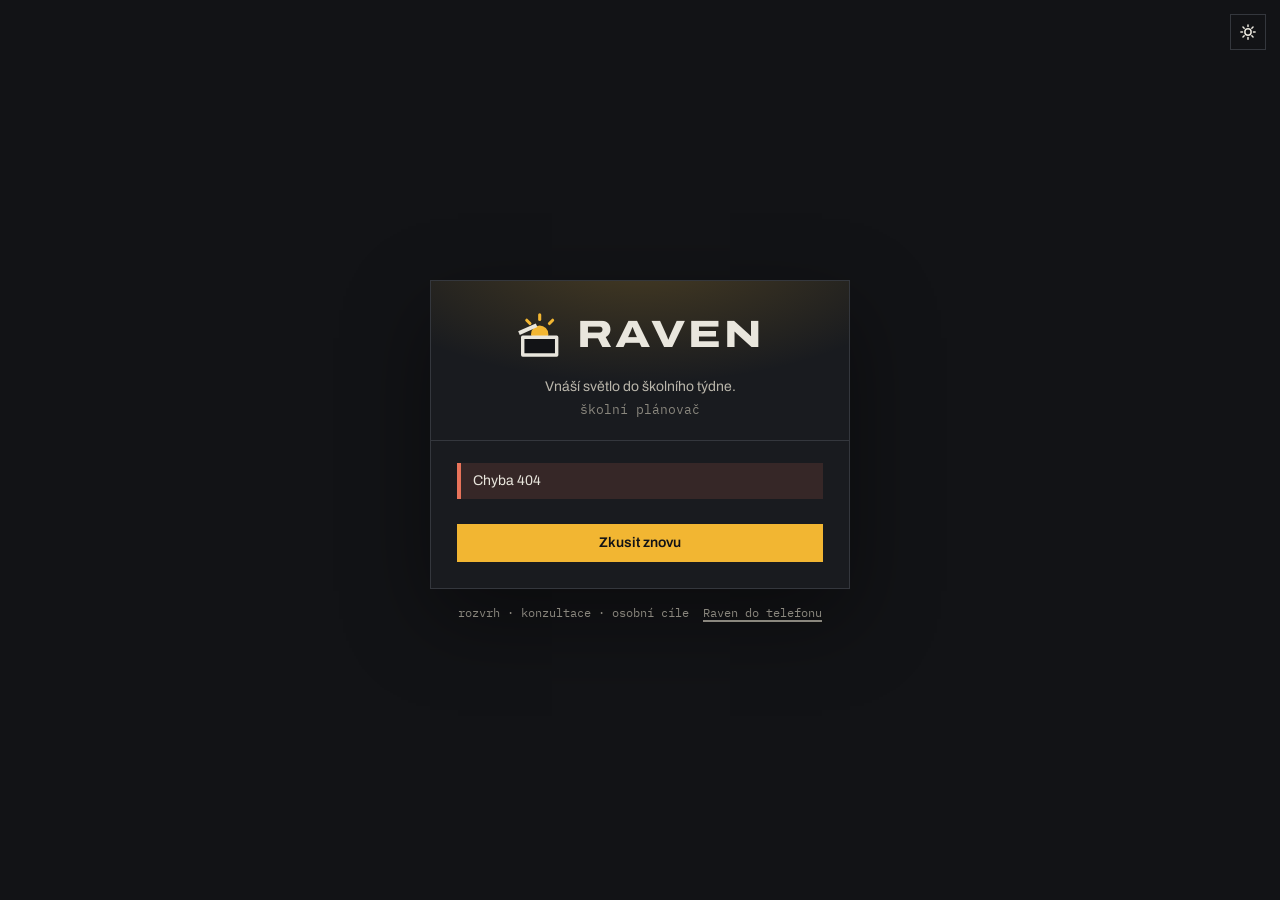
==== commit 76e7c1da: "Phone version for pupils, installable web app, Android app and app sign-in via the phone's browser -" ====
--- a/web/index.html
+++ b/web/index.html
@@ -2,11 +2,17 @@
 <html lang="cs">
 <head>
 <meta charset="utf-8">
-<meta name="viewport" content="width=device-width, initial-scale=1">
+<meta name="viewport" content="width=device-width, initial-scale=1, viewport-fit=cover">
 <title>Raven</title>
 <meta name="theme-color" content="#121316">
 <script>try{if(JSON.parse(localStorage.getItem('raven.theme'))==='day'){document.documentElement.setAttribute('data-theme','day');document.querySelector('meta[name=theme-color]').content='#EEEBE3'}}catch(e){}</script>
 <link rel="icon" href="data:image/svg+xml,%3Csvg xmlns='http://www.w3.org/2000/svg' viewBox='0 0 32 32'%3E%3Crect width='32' height='32' rx='6' fill='%23121316'/%3E%3Cg stroke='%23F2B632' stroke-width='2' stroke-linecap='round'%3E%3Cline x1='16' y1='2.5' x2='16' y2='5.5'/%3E%3Cline x1='7.6' y1='6' x2='9.7' y2='8.1'/%3E%3Cline x1='24.4' y1='6' x2='22.3' y2='8.1'/%3E%3C/g%3E%3Ccircle cx='16' cy='15' r='5.6' fill='%23F2B632'/%3E%3Crect x='5' y='17' width='22' height='11.5' fill='%23121316' stroke='%23E9E6DD' stroke-width='2.2' stroke-linejoin='round'/%3E%3Crect x='3' y='12.4' width='12.5' height='2.6' fill='%23E9E6DD' transform='rotate(-24 4.2 15)'/%3E%3C/svg%3E">
+<link rel="manifest" href="manifest.webmanifest">
+<link rel="apple-touch-icon" href="icons/apple-touch-icon.png">
+<meta name="apple-mobile-web-app-capable" content="yes">
+<meta name="mobile-web-app-capable" content="yes">
+<meta name="apple-mobile-web-app-title" content="Raven">
+<meta name="apple-mobile-web-app-status-bar-style" content="black-translucent">
 <link rel="stylesheet" href="fonts.css">
 <link rel="stylesheet" href="styles.css">
 </head>
--- a/web/styles.css
+++ b/web/styles.css
@@ -685,3 +685,387 @@
 @media print {
   :root, :root[data-theme="day"] { --paper: #fff; --paper-hi: #fff; --paper-2: #f0f0f0; --paper-3: #e4e4e4; --ink: #111; --ink-2: #444; --ink-3: #777; --rule-soft: #bbb; --rule-faint: #ddd; color-scheme: light; }
 }
+
+/* ---------- personal assistant ---------- */
+.assistant { max-width: 860px; }
+.chat { display: flex; flex-direction: column; gap: 12px; }
+.chat-log { border: 1px solid var(--rule-soft); background: var(--paper-hi); min-height: 360px; max-height: calc(100vh - 330px); overflow-y: auto; padding: 18px; display: flex; flex-direction: column; gap: 14px; }
+.chat-intro { margin: auto; text-align: center; max-width: 520px; padding: 20px 0; }
+.chat-intro .mark { width: 54px; height: 54px; margin-bottom: 10px; }
+.chat-intro p { color: var(--ink-2); font-size: 15.5px; }
+.chat-suggest { display: flex; flex-wrap: wrap; gap: 8px; justify-content: center; margin-top: 12px; }
+.msg { display: flex; gap: 10px; align-items: flex-start; }
+.msg-user { justify-content: flex-end; }
+.msg .bubble { max-width: 78%; padding: 10px 14px; font-size: 15px; line-height: 1.5; }
+.msg-user .bubble { background: color-mix(in srgb, var(--yellow) 20%, var(--paper-2)); border: 1px solid color-mix(in srgb, var(--yellow) 40%, transparent); white-space: pre-wrap; }
+.msg-ai .bubble { background: var(--paper-2); border: 1px solid var(--rule-soft); }
+.msg-ai .bubble p { margin: 0 0 .5em; }
+.msg-ai .bubble p:last-child { margin: 0; }
+.msg-ai .bubble ul, .msg-ai .bubble ol { margin: .2em 0 .5em; padding-left: 1.2em; }
+.msg-avatar { flex: none; width: 30px; height: 30px; display: flex; align-items: center; justify-content: center; border: 1px solid var(--rule-soft); background: var(--paper); }
+.msg-avatar .mark { width: 20px; height: 20px; }
+.typing { display: inline-flex; gap: 5px; align-items: center; min-height: 22px; }
+.typing span { width: 7px; height: 7px; border-radius: 50%; background: var(--yellow); animation: blink 1.2s infinite ease-in-out; }
+.typing span:nth-child(2) { animation-delay: .2s; } .typing span:nth-child(3) { animation-delay: .4s; }
+@keyframes blink { 0%, 80%, 100% { opacity: .25; transform: translateY(0); } 40% { opacity: 1; transform: translateY(-3px); } }
+.chat-input { display: grid; grid-template-columns: 1fr auto; gap: 10px; align-items: stretch; }
+.chat-input textarea { resize: none; min-height: 52px; }
+.chat-foot { font: 12px var(--mono); color: var(--ink-3); margin: 0; }
+.ai-status { font-size: 14px; margin: 4px 0 10px; }
+.ai-status b { color: var(--green); }
+@media (max-width: 760px) {
+  .chat-log { max-height: calc(100vh - 300px); padding: 12px; }
+  .msg .bubble { max-width: 88%; }
+  .chat-input { grid-template-columns: 1fr; }
+}
+
+/* ---------- timetable v2: days as rows, time runs left to right, up to five lanes per day ---------- */
+.tt-scroll { overflow-x: auto; border: 1px solid var(--rule-soft); background: var(--paper-hi); }
+.tt-scroll.is-loading { opacity: .6; }
+.tt { display: flex; flex-direction: column; }
+.tt-head, .tt-row { display: grid; grid-template-columns: 150px minmax(0, 1fr); }
+.tt-head { position: relative; background: var(--paper); border-bottom: 1px solid var(--rule-soft); }
+.tt-corner { font: 600 11px var(--mono); text-transform: uppercase; letter-spacing: .07em; color: var(--ink-3); padding: 8px 10px; border-right: 1px solid var(--rule-soft); }
+.tt-ruler { position: relative; height: 30px; }
+.tt-tick { position: absolute; top: 0; bottom: 0; border-left: 1px solid var(--rule-faint); padding: 6px 0 0 4px; font: 11px var(--mono); color: var(--ink-3); }
+.tt-tick.is-h { border-left-color: var(--rule-soft); color: var(--ink); font-weight: 600; }
+.tt-row { border-bottom: 1px solid var(--rule-soft); }
+.tt-row:last-child { border-bottom: 0; }
+.tt-day { position: sticky; left: 0; z-index: 4; background: var(--paper); border-right: 1px solid var(--rule-soft); padding: 8px 10px; display: flex; flex-direction: column; gap: 4px; }
+.tt-dn { font-weight: 800; font-stretch: 112%; font-size: 17px; }
+.tt-dd { font: 13px var(--mono); color: var(--ink-2); }
+.tt-row.is-today .tt-day { background: color-mix(in srgb, var(--yellow) 14%, var(--paper)); box-shadow: inset 3px 0 0 var(--yellow); }
+.tt-row.is-today .tt-dn { color: var(--yellow); }
+.tt-track { position: relative; min-width: 0; cursor: copy; }
+.tt-row.is-hol .tt-track { cursor: not-allowed; background: repeating-linear-gradient(-45deg, var(--paper-2) 0 8px, var(--paper-hi) 8px 16px); }
+.tt-line { position: absolute; top: 0; bottom: 0; border-left: 1px dashed var(--rule-faint); pointer-events: none; }
+.tt-line.is-h { border-left: 1px solid var(--rule-soft); }
+.tt-band { position: absolute; top: 0; bottom: 0; pointer-events: none; display: flex; align-items: flex-end; padding: 0 0 2px 4px; }
+.tt-band span { font: 600 9.5px var(--mono); text-transform: uppercase; letter-spacing: .1em; color: var(--ink-3); }
+.tt-circle { background: repeating-linear-gradient(-45deg, color-mix(in srgb, var(--blue) 12%, transparent) 0 4px, transparent 4px 9px); border-left: 1px solid color-mix(in srgb, var(--blue) 35%, transparent); border-right: 1px solid color-mix(in srgb, var(--blue) 35%, transparent); }
+.tt-lunch { background: repeating-linear-gradient(-45deg, color-mix(in srgb, var(--cedar) 14%, transparent) 0 4px, transparent 4px 9px); border-left: 1px solid color-mix(in srgb, var(--cedar) 40%, transparent); border-right: 1px solid color-mix(in srgb, var(--cedar) 40%, transparent); }
+.tt-hol { position: absolute; inset: 0; display: flex; align-items: center; justify-content: center; pointer-events: none; }
+.tt-hol span { background: var(--paper-hi); border: 1px solid var(--rule-soft); padding: 6px 12px; font-weight: 800; text-transform: uppercase; color: var(--ink-3); }
+.tt-now { position: absolute; top: 0; bottom: 0; width: 0; border-left: 2px solid var(--yellow); box-shadow: 0 0 10px color-mix(in srgb, var(--yellow) 60%, transparent); z-index: 5; pointer-events: none; }
+.tt-now span { position: absolute; top: -1px; left: 4px; font: 600 10px var(--mono); background: var(--yellow); color: var(--on-gold); padding: 1px 4px; }
+.tt-ev .ev-title { white-space: nowrap; }
+.tt-ev.is-short { flex-direction: row; align-items: center; gap: 6px; padding: 2px 6px; }
+.tt-ev.is-short .ev-title { font-size: 12.5px; }
+@media print {
+  .tt-scroll { overflow: visible; border: 0; }
+  .tt { min-width: 0 !important; }
+  .tt-day { position: static; }
+  .tt-head, .tt-row { grid-template-columns: 100px minmax(0, 1fr); }
+  .tt-row { break-inside: avoid; }
+  .tt-now { display: none; }
+}
+
+/* timetable fixes: no glow on class blocks; own classes marked with a small gold dot */
+.ev:hover { outline: 1px solid var(--ink-3); outline-offset: 1px; }
+.ev.is-mine, .ev.is-mine.ev-trip, .ev.is-mine.ev-other { box-shadow: none; }
+.ev.is-mine .ev-time::before { content: ''; display: inline-block; width: 6px; height: 6px; border-radius: 50%; background: var(--yellow); margin-right: 5px; vertical-align: 1px; }
+.tt-day:hover .day-note-add, .tt-day .day-note-add:focus { opacity: 1; }
+.tt-scroll.is-readonly .tt-track { cursor: default; }
+@media (max-width: 760px) {
+  .tt-head, .tt-row { grid-template-columns: 96px minmax(0, 1fr); }
+  .tt-day { padding: 6px 8px; }
+  .tt-dn { font-size: 15px; }
+  .tt-day .day-note-add { opacity: 1; }
+}
+.tt-ev.ev-trip .ev-title { margin: 1px -6px; padding: 1px 6px; }
+.tt-corner { position: sticky; left: 0; z-index: 4; background: var(--paper); }
+.tt-ev .ev-kind { padding: 0 4px; font-size: 9px; line-height: 1.5; vertical-align: 1px; }
+.tt-ev.ev-trip .ev-title { padding: 0 6px; line-height: 1.3; }
+.tt-ev { padding-top: 3px; padding-bottom: 3px; }
+
+/* ---------- class sign-ups ---------- */
+.tt-ev { padding-right: 34px; }
+.ev-badge { position: absolute; top: 3px; right: 4px; font: 600 10.5px/1 var(--mono); padding: 3px 5px; border-radius: 2px; pointer-events: none; }
+.ev-check { background: var(--green); color: #fff; font: 700 13px/1 var(--font); padding: 2px 5px; }
+.ev-full { background: var(--paper-3); color: var(--ink-2); text-transform: uppercase; letter-spacing: .05em; }
+.ev-count { background: color-mix(in srgb, var(--paper) 70%, transparent); color: var(--ink); }
+.ev-count.is-full { background: var(--red); color: #fff; }
+.signup { display: flex; flex-direction: column; gap: 6px; border: 1px solid var(--rule-soft); background: var(--paper-2); padding: 12px 14px; margin: 4px 0 12px; }
+.signup.is-on { border-color: var(--green); box-shadow: inset 4px 0 0 var(--green); }
+.signup .check { font-size: 16px; }
+.signup input[type=checkbox] { width: 20px; height: 20px; accent-color: var(--green); }
+.signup-count { font: 13px var(--mono); color: var(--ink-2); }
+.signup-list { border-top: 1px solid var(--rule-soft); padding-top: 10px; }
+.signup-names { margin: 4px 0 0; padding-left: 1.4em; columns: 2; column-gap: 24px; font-size: 14px; }
+.signup-names li { break-inside: avoid; padding: 2px 0; }
+@media (max-width: 760px) { .signup-names { columns: 1; } }
+
+/* ---------- pupil: "Jen moje hodiny" switch ---------- */
+.switch { display: inline-flex; align-items: center; gap: 10px; cursor: pointer; user-select: none; padding: 6px 12px 6px 6px; border: 1px solid var(--rule-soft); background: var(--paper-hi); }
+.switch input { position: absolute; opacity: 0; width: 1px; height: 1px; }
+.switch-track { position: relative; width: 40px; height: 22px; flex: none; border-radius: 11px; background: var(--paper-3); border: 1px solid var(--rule-soft); transition: background .15s; }
+.switch-track::after { content: ''; position: absolute; top: 2px; left: 2px; width: 16px; height: 16px; border-radius: 50%; background: var(--ink-2); transition: transform .15s, background .15s; }
+.switch input:checked + .switch-track { background: var(--yellow); border-color: var(--yellow); }
+.switch input:checked + .switch-track::after { transform: translateX(18px); background: var(--on-gold); }
+.switch input:focus-visible + .switch-track { outline: 2px solid var(--yellow); outline-offset: 2px; }
+.switch-text { display: flex; flex-direction: column; line-height: 1.2; }
+.switch-text small { font: 12px var(--mono); color: var(--ink-2); }
+.alert-pill { align-self: center; display: inline-flex; align-items: center; gap: 8px; padding: 6px 10px; border: 1px solid var(--red); color: var(--ink); text-decoration: none; font-size: 14px; }
+.alert-pill span { display: inline-grid; place-items: center; width: 18px; height: 18px; border-radius: 50%; background: var(--red); color: var(--paper); font: 700 12px var(--mono); }
+.alert-pill:hover { background: var(--paper-2); }
+.tt-empty { position: absolute; left: 12px; top: 50%; transform: translateY(-50%); font: 13px var(--mono); color: var(--ink-3); pointer-events: none; }
+
+/* ---------- pupil: "Rozložení hodin" ---------- */
+.load-stats { display: grid; grid-template-columns: repeat(4, minmax(0, 1fr)); border-top: 1px solid var(--rule-soft); border-bottom: 1px solid var(--rule-soft); margin-bottom: 18px; }
+.load-stats > div { padding: 12px 14px; border-right: 1px solid var(--rule-soft); display: flex; flex-direction: column; gap: 2px; }
+.load-stats > div:last-child { border-right: 0; }
+.load-stats b { font: 700 26px/1.1 var(--font); }
+.load-stats span { font: 12px var(--mono); color: var(--ink-2); }
+.load-warn { list-style: none; margin: 0 0 18px; padding: 0; display: grid; gap: 6px; }
+.load-warn li { display: flex; gap: 10px; align-items: baseline; padding: 9px 12px; border-left: 3px solid var(--red); background: var(--paper-hi); }
+.load-warn li.is-low { border-left-color: var(--blue); }
+.lw-icon { font: 700 12px var(--mono); color: var(--red); }
+.load-warn li.is-low .lw-icon { color: var(--blue); }
+.load-modes { flex-wrap: wrap; }
+.chart-card { border: 1px solid var(--rule-soft); background: var(--paper-hi); padding: 14px 16px 18px; margin-bottom: 26px; }
+.chart-readout { min-height: 22px; font-size: 14px; margin-bottom: 8px; display: flex; align-items: center; gap: 8px; flex-wrap: wrap; }
+.chart-readout i, .chart-legend i, .sw { display: inline-block; width: 10px; height: 10px; border-radius: 2px; flex: none; }
+.sw { margin-right: 8px; vertical-align: 0; }
+.chart-row { display: flex; gap: 28px; align-items: center; flex-wrap: wrap; }
+.chart { display: block; flex: 1 1 320px; max-width: 560px; height: auto; overflow: visible; }
+.chart.pie { max-width: 320px; }
+.chart.radar { max-width: 420px; }
+.chart text { font: 12px var(--mono); fill: var(--ink-2); }
+.chart-legend { list-style: none; margin: 0; padding: 0; min-width: 220px; flex: 1 1 220px; font-size: 14px; }
+.chart-legend li { display: flex; align-items: center; gap: 8px; padding: 5px 6px; border-bottom: 1px solid var(--rule-faint); cursor: default; transition: opacity .12s; }
+.chart-legend li.on { background: var(--paper-2); }
+.chart-legend li.dim { opacity: .45; }
+.cl-name { flex: 1; }
+.cl-val { font: 12.5px var(--mono); color: var(--ink-2); white-space: nowrap; }
+.slice { stroke: var(--paper-hi); stroke-width: 2; stroke-linejoin: round; transition: opacity .12s, transform .12s; cursor: default; }
+.slice.dim { opacity: .35; }
+.chart .pie-lab { font: 600 12px var(--mono); pointer-events: none; }
+.slope .grid line { stroke: var(--rule-faint); }
+.slope .axis { stroke: var(--rule-soft); }
+.chart .axis-lab { fill: var(--ink-3); }
+.sl-line { stroke-width: 2; stroke-linecap: round; }
+.sl-hit { stroke: transparent; stroke-width: 14; }
+.sl-dot { stroke: var(--paper-hi); stroke-width: 2; }
+.sl, .sl-lab { transition: opacity .12s; }
+.sl.dim, .chart .sl-lab.dim, .chart .rd-lab.dim { opacity: .3; }
+.sl.on .sl-line { stroke-width: 3; }
+.chart .sl-lab { fill: var(--ink); font: 13px var(--font); }
+.chart .sl-val { fill: var(--ink-2); font: 12px var(--mono); }
+.radar .ring { fill: none; stroke: var(--rule-faint); }
+.radar .spoke { stroke: var(--rule-faint); }
+.chart .ring-lab { font-size: 10.5px; fill: var(--ink-3); paint-order: stroke; stroke: var(--paper-hi); stroke-width: 3px; }
+.rd-now { fill: color-mix(in srgb, var(--yellow) 18%, transparent); stroke: var(--yellow); stroke-width: 2; stroke-linejoin: round; }
+.rd-prev { fill: none; stroke: var(--ink-3); stroke-width: 1.5; stroke-dasharray: 4 4; }
+.rd-lim { stroke-width: 3; stroke-linecap: round; }
+.rd-lim.is-min { stroke: var(--blue); }
+.rd-lim.is-max { stroke: var(--red); }
+.rd-dot { stroke: var(--paper-hi); stroke-width: 2; transition: r .12s; }
+.chart .rd-lab { fill: var(--ink); font: 600 12px var(--mono); }
+.radar-key { flex: 1 1 220px; display: grid; gap: 4px; font-size: 13px; color: var(--ink-2); }
+.radar-key > div { display: flex; align-items: center; gap: 8px; }
+.radar-key > div > i { display: inline-block; width: 18px; flex: none; }
+.k-now { height: 10px; background: color-mix(in srgb, var(--yellow) 18%, transparent); border: 2px solid var(--yellow); }
+.k-prev { border-top: 1.5px dashed var(--ink-3); }
+.k-min { height: 3px; background: var(--blue); border-radius: 2px; }
+.k-max { height: 3px; background: var(--red); border-radius: 2px; }
+.radar-key .chart-legend { margin-top: 8px; }
+.load-table td.num, .load-table th.num { text-align: right; white-space: nowrap; }
+.load-table tfoot td { font-weight: 600; border-top: 2px solid var(--rule-soft); padding: 9px 10px; }
+.alerts-form { margin-top: 10px; }
+.af-grid { display: grid; grid-template-columns: minmax(150px, 1fr) 110px 110px; gap: 6px 12px; align-items: center; max-width: 520px; }
+.af-name { display: flex; align-items: center; }
+.af-grid input { text-align: right; }
+@media (max-width: 760px) {
+  .load-stats { grid-template-columns: repeat(2, minmax(0, 1fr)); }
+  .load-stats > div:nth-child(2) { border-right: 0; }
+  .load-stats > div:nth-child(-n+2) { border-bottom: 1px solid var(--rule-soft); }
+  .af-grid { grid-template-columns: minmax(110px, 1fr) 76px 76px; }
+}
+@media print { .switch, .alert-pill { display: none; } }
+
+/* ---------- time blocks ---------- */
+.blocks-grid { display: grid; grid-template-columns: minmax(140px, 1fr) 110px 110px 70px 40px; gap: 6px 10px; align-items: center; max-width: 620px; margin-bottom: 8px; }
+.block-picks { display: flex; flex-wrap: wrap; gap: 6px; }
+.block-pick { display: inline-flex; flex-direction: column; align-items: flex-start; gap: 1px; padding: 6px 10px; background: var(--paper-hi); border: 1px solid var(--rule-soft); color: var(--ink); cursor: pointer; text-align: left; }
+.block-pick b { font-size: 13.5px; font-weight: 600; }
+.block-pick span { font: 12px var(--mono); color: var(--ink-2); }
+.block-pick:hover { border-color: var(--ink-3); }
+.block-pick.on { background: var(--yellow); border-color: var(--yellow); color: var(--on-gold); }
+.block-pick.on span { color: var(--on-gold); }
+@media (max-width: 760px) { .blocks-grid { grid-template-columns: 1fr 84px 84px 36px; } .blocks-grid > .mono, .blocks-grid > .field-label:nth-child(4) { display: none; } }
+
+/* ---------- Karta žáka ---------- */
+.back-link { display: inline-block; font: 13px var(--mono); color: var(--ink-2); text-decoration: none; margin-bottom: 10px; }
+.back-link:hover { color: var(--ink); }
+.student-link { color: inherit; text-decoration: none; border-bottom: 1px solid var(--rule-soft); }
+.student-link:hover { border-bottom-color: var(--yellow); }
+.card-summary { display: grid; grid-template-columns: repeat(3, minmax(0, 1fr)); gap: 10px; margin-bottom: 14px; }
+.cs-tile { border: 1px solid var(--rule-soft); border-top: 3px solid var(--green); background: var(--paper-hi); padding: 12px 14px; display: flex; flex-direction: column; gap: 3px; }
+.cs-tile span { font: 12px var(--mono); color: var(--ink-2); }
+.cs-tile b { font: 700 22px/1.15 var(--font); }
+.cs-tile small { font-size: 13px; color: var(--ink-2); }
+.cs-tile.is-warn { border-top-color: var(--yellow); }
+.cs-tile.is-bad { border-top-color: var(--red); }
+.card-flags { list-style: none; margin: 0 0 22px; padding: 0; display: grid; gap: 6px; }
+.card-flags li { display: flex; gap: 10px; align-items: baseline; padding: 9px 12px; background: var(--paper-hi); border-left: 3px solid var(--yellow); }
+.card-flags li.is-bad { border-left-color: var(--red); }
+.card-flags li.is-info { border-left-color: var(--rule-soft); color: var(--ink-2); }
+.cf-icon { flex: none; display: inline-grid; place-items: center; width: 18px; height: 18px; border-radius: 50%; background: var(--yellow); color: var(--on-gold); font: 700 11px var(--mono); transform: translateY(2px); }
+.card-flags li.is-bad .cf-icon { background: var(--red); color: var(--paper); }
+.card-flags li.is-info .cf-icon { background: var(--paper-3); color: var(--ink-2); }
+.card-ok { padding: 10px 12px; border-left: 3px solid var(--green); background: var(--paper-hi); margin: 0 0 22px; }
+.card-ok span { color: var(--green); font-weight: 700; margin-right: 6px; }
+.card-week { display: grid; grid-template-columns: repeat(5, minmax(0, 1fr)); gap: 8px; }
+.cw-day { border: 1px solid var(--rule-soft); background: var(--paper-hi); padding: 8px; min-height: 90px; display: flex; flex-direction: column; gap: 6px; }
+.cw-day.is-today { border-color: var(--yellow); }
+.cw-head { font-size: 14px; padding-bottom: 4px; border-bottom: 1px solid var(--rule-faint); }
+.cw-none { color: var(--ink-3); font: 13px var(--mono); }
+.cw-ev { display: flex; flex-direction: column; gap: 1px; padding: 5px 7px; border-left: 3px solid var(--c); background: var(--paper-2); font-size: 13.5px; line-height: 1.25; }
+.cw-ev.is-trip { border-left-style: dashed; }
+.card-hist { display: grid; gap: 2px; }
+.ch-row { display: grid; grid-template-columns: 210px 1fr 230px; gap: 14px; align-items: center; padding: 6px 8px; background: transparent; border: 0; border-bottom: 1px solid var(--rule-faint); color: var(--ink); cursor: pointer; text-align: left; font-size: 14px; }
+.ch-row:hover { background: var(--paper-2); }
+.ch-row.on { background: var(--paper-2); box-shadow: inset 3px 0 var(--yellow); }
+.ch-bar { height: 10px; background: var(--paper-2); border-radius: 2px; overflow: hidden; }
+.ch-bar i { display: block; height: 100%; background: var(--yellow); border-radius: 0 4px 4px 0; }
+.ch-val { font-size: 12.5px; color: var(--ink-2); text-align: right; }
+.goal-meter { display: flex; gap: 3px; margin-bottom: 10px; max-width: 420px; }
+.goal-meter i { flex: 1; height: 10px; border-radius: 2px; background: var(--paper-3); }
+.goal-meter .gm-achieved { background: var(--green); }
+.goal-meter .gm-partial { background: var(--yellow); }
+.goal-meter .gm-not_achieved { background: var(--red); }
+.goal-meter .gm-active { background: var(--paper-3); box-shadow: inset 0 0 0 1px var(--ink-3); }
+.card-goals { list-style: none; margin: 0; padding: 0; }
+.card-goals li { display: grid; grid-template-columns: 150px 1fr auto; gap: 12px; align-items: baseline; padding: 8px 4px; border-bottom: 1px solid var(--rule-faint); }
+.card-goals .stamp { justify-self: start; }
+@media (max-width: 900px) {
+  .card-week { grid-template-columns: 1fr; }
+  .cw-day { min-height: 0; }
+}
+@media (max-width: 760px) {
+  .card-summary { grid-template-columns: 1fr; }
+  .ch-row { grid-template-columns: 1fr; gap: 4px; }
+  .ch-val { text-align: left; }
+  .card-goals li { grid-template-columns: 1fr; gap: 4px; }
+}
+
+/* ================= phone layout for pupils ================= */
+.pshell { min-height: 100vh; min-height: 100dvh; background: var(--paper); }
+.ptop { position: sticky; top: 0; z-index: 40; display: flex; align-items: center; justify-content: space-between; gap: 12px;
+  padding: calc(env(safe-area-inset-top) + 8px) 16px 8px; background: var(--paper); border-bottom: 1px solid var(--rule-soft); }
+.ptop-brand { display: flex; align-items: center; gap: 8px; color: var(--ink); text-decoration: none; font: 800 17px/1 var(--font); letter-spacing: .14em; text-transform: uppercase; font-stretch: 112%; }
+.ptop-brand .mark { width: 26px; height: 26px; }
+.ptop-me { width: 38px; height: 38px; border-radius: 50%; border: 0; background: var(--yellow); color: var(--on-gold); font: 700 12px var(--mono); cursor: pointer; }
+.pmain { padding: 14px 16px calc(84px + env(safe-area-inset-bottom)); }
+.pmain .page { padding: 0; }
+.ptabs { position: fixed; left: 0; right: 0; bottom: 0; z-index: 50; display: grid; grid-template-columns: repeat(4, 1fr);
+  background: var(--paper-hi); border-top: 1px solid var(--rule-soft); padding-bottom: env(safe-area-inset-bottom); }
+.ptab { display: flex; flex-direction: column; align-items: center; gap: 3px; padding: 9px 4px 8px; color: var(--ink-3); text-decoration: none; font-size: 12px; font-weight: 600; min-height: 56px; }
+.ptab svg { width: 24px; height: 24px; fill: none; stroke: currentColor; stroke-width: 1.8; stroke-linecap: round; stroke-linejoin: round; }
+.ptab svg .fill { fill: currentColor; }
+.ptab.on { color: var(--ink); }
+.ptab.on svg { stroke: var(--yellow); }
+.ptab.on span { border-bottom: 2px solid var(--yellow); }
+
+/* week + day pickers */
+.pweek { display: grid; grid-template-columns: 44px 1fr 44px; align-items: center; gap: 6px; margin-bottom: 10px; }
+.pnav { height: 44px; border: 1px solid var(--rule-soft); background: var(--paper-hi); color: var(--ink); font-size: 26px; line-height: 1; cursor: pointer; }
+.pweek-title { display: flex; flex-direction: column; align-items: center; gap: 1px; background: none; border: 0; color: var(--ink); cursor: pointer; padding: 2px; }
+.pweek-title b { font: 800 19px/1.1 var(--font); font-stretch: 108%; }
+.pweek-title span { font: 12px var(--mono); color: var(--ink-2); }
+.pdays { display: grid; grid-template-columns: repeat(5, 1fr); gap: 6px; margin-bottom: 10px; }
+.pday { position: relative; display: flex; flex-direction: column; align-items: center; gap: 1px; padding: 8px 2px 10px; border: 1px solid var(--rule-soft); background: var(--paper-hi); color: var(--ink); cursor: pointer; }
+.pday-n { font-size: 12px; font-weight: 600; color: var(--ink-2); }
+.pday-d { font: 700 18px/1.1 var(--font); }
+.pday-dot { position: absolute; bottom: 4px; width: 5px; height: 5px; border-radius: 50%; background: transparent; }
+.pday-dot.on { background: var(--green); }
+.pday.is-today { border-color: var(--ink-3); }
+.pday.is-today .pday-n { color: var(--yellow); }
+.pday.is-hol { opacity: .55; }
+.pday.on { background: var(--yellow); border-color: var(--yellow); color: var(--on-gold); }
+.pday.on .pday-n { color: var(--on-gold); }
+.pday.on .pday-dot.on { background: var(--on-gold); }
+.pfilter { display: grid; grid-template-columns: 1fr 1fr; border: 1px solid var(--rule-soft); margin-bottom: 12px; }
+.pfilter button { padding: 11px 6px; background: transparent; border: 0; color: var(--ink-2); font-weight: 600; font-size: 14.5px; cursor: pointer; }
+.pfilter button + button { border-left: 1px solid var(--rule-soft); }
+.pfilter button.on { background: var(--ink); color: var(--paper); }
+.pcount { display: inline-block; min-width: 20px; padding: 0 5px; margin-left: 4px; border-radius: 10px; background: var(--green); color: #fff; font: 700 11.5px/18px var(--mono); }
+.palert { display: flex; align-items: center; gap: 10px; padding: 10px 12px; margin-bottom: 12px; border-left: 3px solid var(--red); background: var(--paper-hi); color: var(--ink); text-decoration: none; font-size: 14.5px; }
+.palert span { display: inline-grid; place-items: center; width: 20px; height: 20px; border-radius: 50%; background: var(--red); color: var(--paper); font: 700 12px var(--mono); flex: none; }
+.palert em { margin-left: auto; font-style: normal; color: var(--ink-3); font-size: 20px; }
+.pday-title { font: 800 22px/1.15 var(--font); font-stretch: 108%; margin: 4px 0 10px; text-transform: none; }
+.ptag { display: inline-block; vertical-align: 3px; margin-left: 6px; padding: 2px 6px; font: 600 11px var(--mono); text-transform: uppercase; letter-spacing: .06em; background: var(--yellow); color: var(--on-gold); }
+.ptag-trip { background: var(--paper-3); color: var(--ink); }
+.pnote { margin: 0 0 10px; padding: 8px 10px; border: 1px solid var(--cedar); font-size: 14px; }
+.plist { list-style: none; margin: 0; padding: 0; display: grid; gap: 8px; }
+.pcard { width: 100%; display: grid; grid-template-columns: 54px 1fr auto; gap: 10px; align-items: center; padding: 11px 12px 11px 10px; text-align: left;
+  background: var(--paper-hi); border: 1px solid var(--rule-soft); border-left: 5px solid var(--c); color: var(--ink); cursor: pointer; font: inherit; }
+.pcard:active { background: var(--paper-2); }
+.pcard-time { display: flex; flex-direction: column; font-family: var(--mono); line-height: 1.25; }
+.pcard-time b { font-size: 15px; }
+.pcard-time span { font-size: 12.5px; color: var(--ink-3); }
+.pcard-body { display: flex; flex-direction: column; gap: 2px; min-width: 0; }
+.pcard-title { font-size: 16px; font-weight: 700; line-height: 1.25; }
+.pcard-meta { font-size: 13px; color: var(--ink-2); overflow: hidden; text-overflow: ellipsis; white-space: nowrap; }
+.pcard-live { font: 600 11px var(--mono); color: var(--yellow); text-transform: uppercase; letter-spacing: .06em; }
+.pcard.is-live { border-color: var(--yellow); border-left-color: var(--c); }
+.pcard.is-past { opacity: .6; }
+.pcard.is-on { background: color-mix(in srgb, var(--green) 9%, var(--paper-hi)); }
+.pstat { font: 600 11.5px var(--mono); color: var(--ink-2); white-space: nowrap; padding: 4px 7px; border: 1px solid var(--rule-soft); }
+.pstat-on { background: var(--green); border-color: var(--green); color: #fff; }
+.pstat-full { color: var(--red); border-color: var(--red); }
+.pstat-trip { border-style: dashed; }
+.phol, .pempty { padding: 22px 16px; text-align: center; border: 1px dashed var(--rule-soft); color: var(--ink-2); display: flex; flex-direction: column; gap: 10px; align-items: center; }
+.phol b { color: var(--ink); font-size: 17px; }
+.pempty p { margin: 0; }
+.phint { font-size: 12.5px; color: var(--ink-3); text-align: center; margin: 14px 0 0; }
+.psheet-menu { display: flex; flex-direction: column; gap: 10px; }
+.psheet-row { display: flex; align-items: center; justify-content: space-between; padding: 6px 0; }
+.btn-danger-ghost { color: var(--red); border-color: var(--red); background: transparent; }
+
+/* ---------- dialogs become bottom sheets on phones ---------- */
+@media (max-width: 760px) {
+  .overlay { align-items: flex-end; padding: 0; }
+  .dialog, .dialog-wide { min-height: 0; max-width: none; border-width: 0; border-top: 1px solid var(--rule-soft); border-radius: 14px 14px 0 0; max-height: 90vh; max-height: 90dvh; overflow-y: auto;
+    padding-bottom: env(safe-area-inset-bottom); animation: sheet-up .18s ease-out; }
+  .dialog-head { position: sticky; top: 0; z-index: 1; border-radius: 14px 14px 0 0; }
+  .dialog-head::before { content: ''; position: absolute; left: 50%; top: 6px; width: 38px; height: 4px; margin-left: -19px; border-radius: 2px; background: var(--ink-3); opacity: .6; }
+  .dialog-x { font-size: 32px; padding: 0 6px; }
+  .toasts { bottom: calc(80px + env(safe-area-inset-bottom)); }
+  /* the "Jdu na tuto hodinu" box as a big, easy target */
+  .signup { padding: 14px; }
+  .signup .check { font-size: 17px; gap: 12px; }
+  .signup input[type=checkbox] { width: 26px; height: 26px; }
+}
+@keyframes sheet-up { from { transform: translateY(40px); opacity: .4; } to { transform: none; opacity: 1; } }
+
+/* ---------- other pupil pages on phones ---------- */
+@media (max-width: 760px) {
+  .pmain .page-head { margin-bottom: 14px; }
+  .pmain .page-title { font-size: 28px; }
+  .pmain .sched-nav { width: 100%; display: grid; grid-template-columns: 44px 1fr 44px; gap: 6px; }
+  .pmain .sched-nav .date-jump { display: none; }
+  .load-modes { display: grid; grid-template-columns: 1fr 1fr; width: 100%; }
+  .load-modes .seg-b { border-right: 1px solid var(--rule-soft); border-bottom: 1px solid var(--rule-soft); padding: 11px 6px; }
+  .load-modes .seg-b:nth-child(2n) { border-right: 0; }
+  .load-modes .seg-b:nth-child(n+3) { border-bottom: 0; }
+  .pmain .chat-log { min-height: 240px; max-height: calc(100dvh - 300px - env(safe-area-inset-bottom)); }
+  .chart-card { padding: 12px; }
+  .chart-row { gap: 14px; }
+  .chart, .chart.pie, .chart.radar { max-width: 100%; flex-basis: 100%; }
+  .chart-legend { min-width: 0; flex-basis: 100%; }
+}
+
+/* ---------- app sign-in ---------- */
+.btn-big { min-height: 50px; font-size: 16.5px; }
+.app-code { display: flex; justify-content: center; gap: 8px; margin: 4px 0; }
+.app-code span { width: 54px; height: 64px; display: grid; place-items: center; border: 2px solid var(--yellow); font: 700 32px var(--mono); color: var(--ink); background: var(--paper-hi); }
+.app-wait { display: flex; align-items: center; gap: 10px; justify-content: center; font-size: 14px; color: var(--ink-2); margin: 0; }
+.spinner { width: 16px; height: 16px; border-radius: 50%; border: 2px solid var(--rule-soft); border-top-color: var(--yellow); animation: spin .8s linear infinite; }
+@keyframes spin { to { transform: rotate(360deg); } }
+.approve-page { display: flex; justify-content: center; }
+.approve-card { width: 100%; max-width: 440px; border: 1px solid var(--rule-soft); background: var(--paper-hi); padding: 22px; display: flex; flex-direction: column; gap: 12px; }
+.approve-card form { display: flex; flex-direction: column; gap: 12px; }
+.app-code-input { font: 700 30px var(--mono); letter-spacing: .3em; text-align: center; padding: 10px; text-transform: uppercase; }
+.approve-ok span { color: var(--green); font-weight: 700; margin-right: 4px; }
+@media (max-width: 760px) { .auth { padding: calc(env(safe-area-inset-top) + 16px) 16px 24px; justify-content: flex-start; } .auth-card { border-width: 2px; } }
